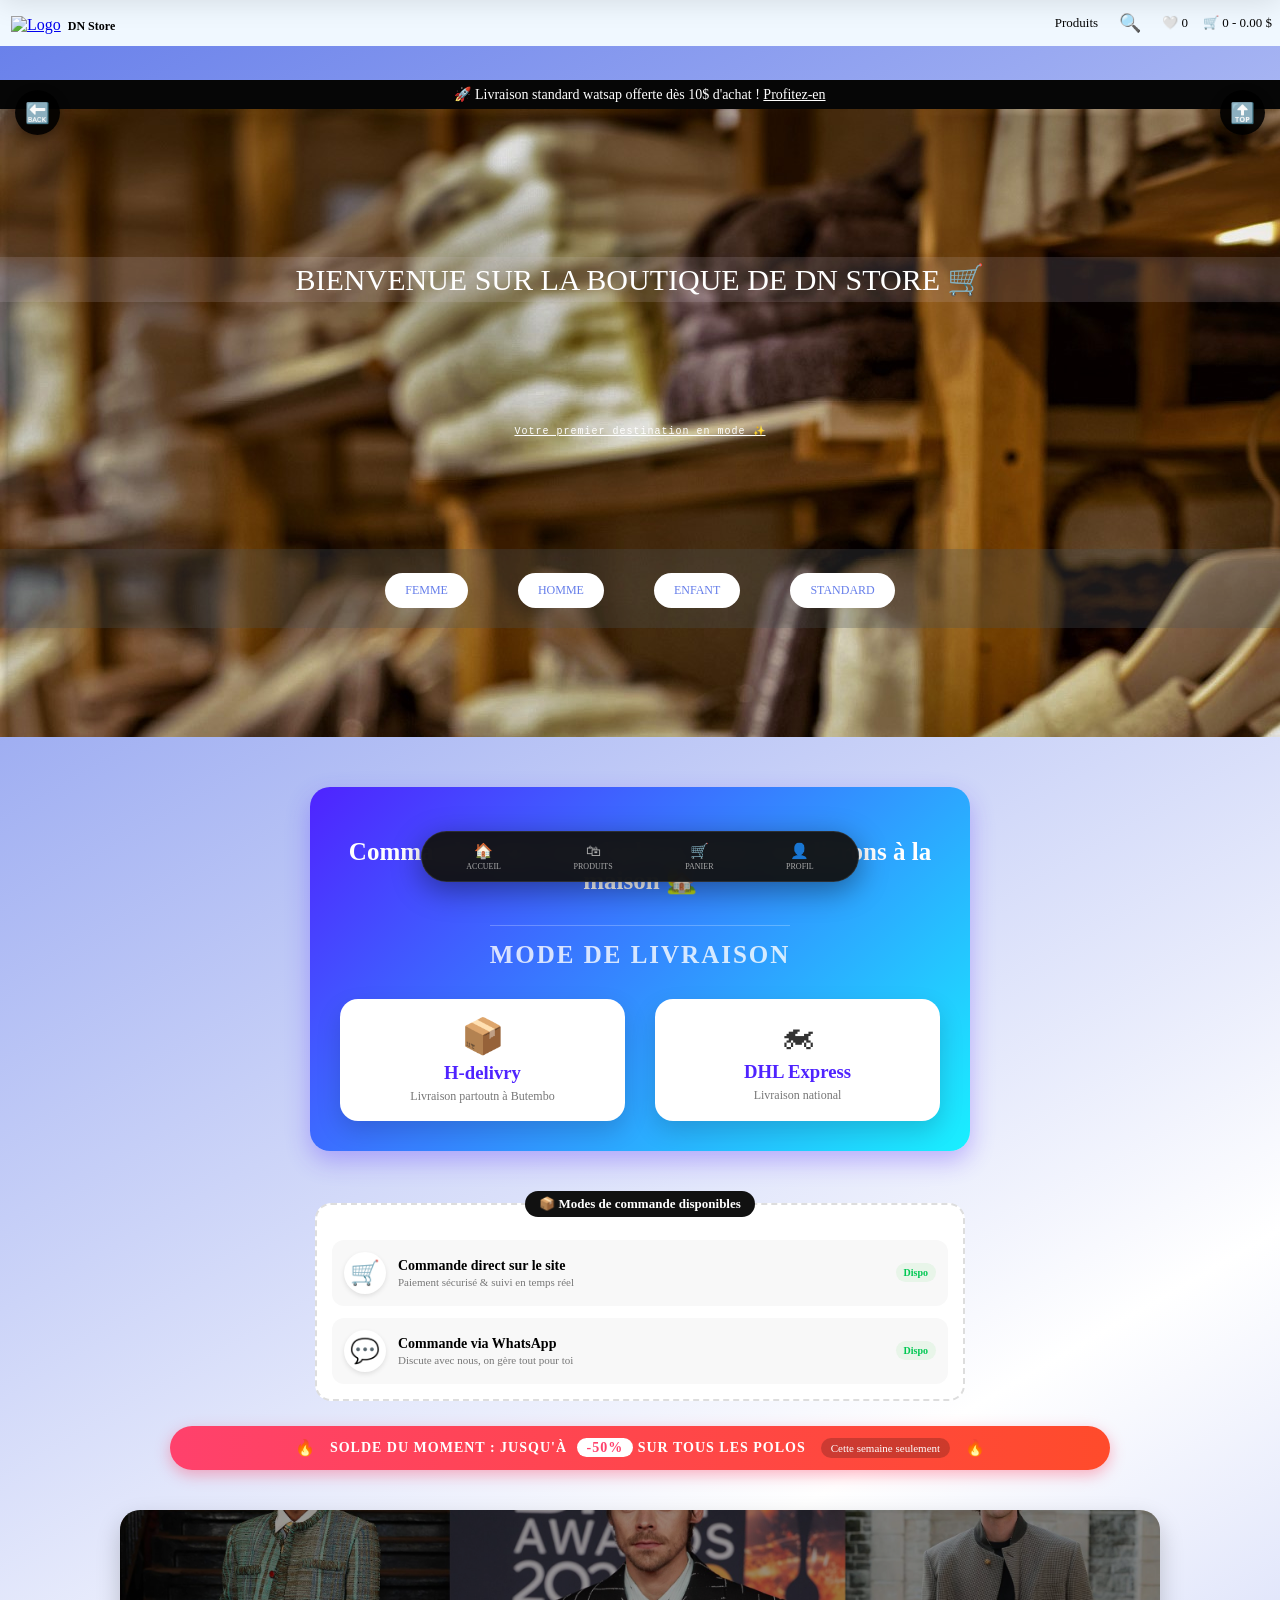
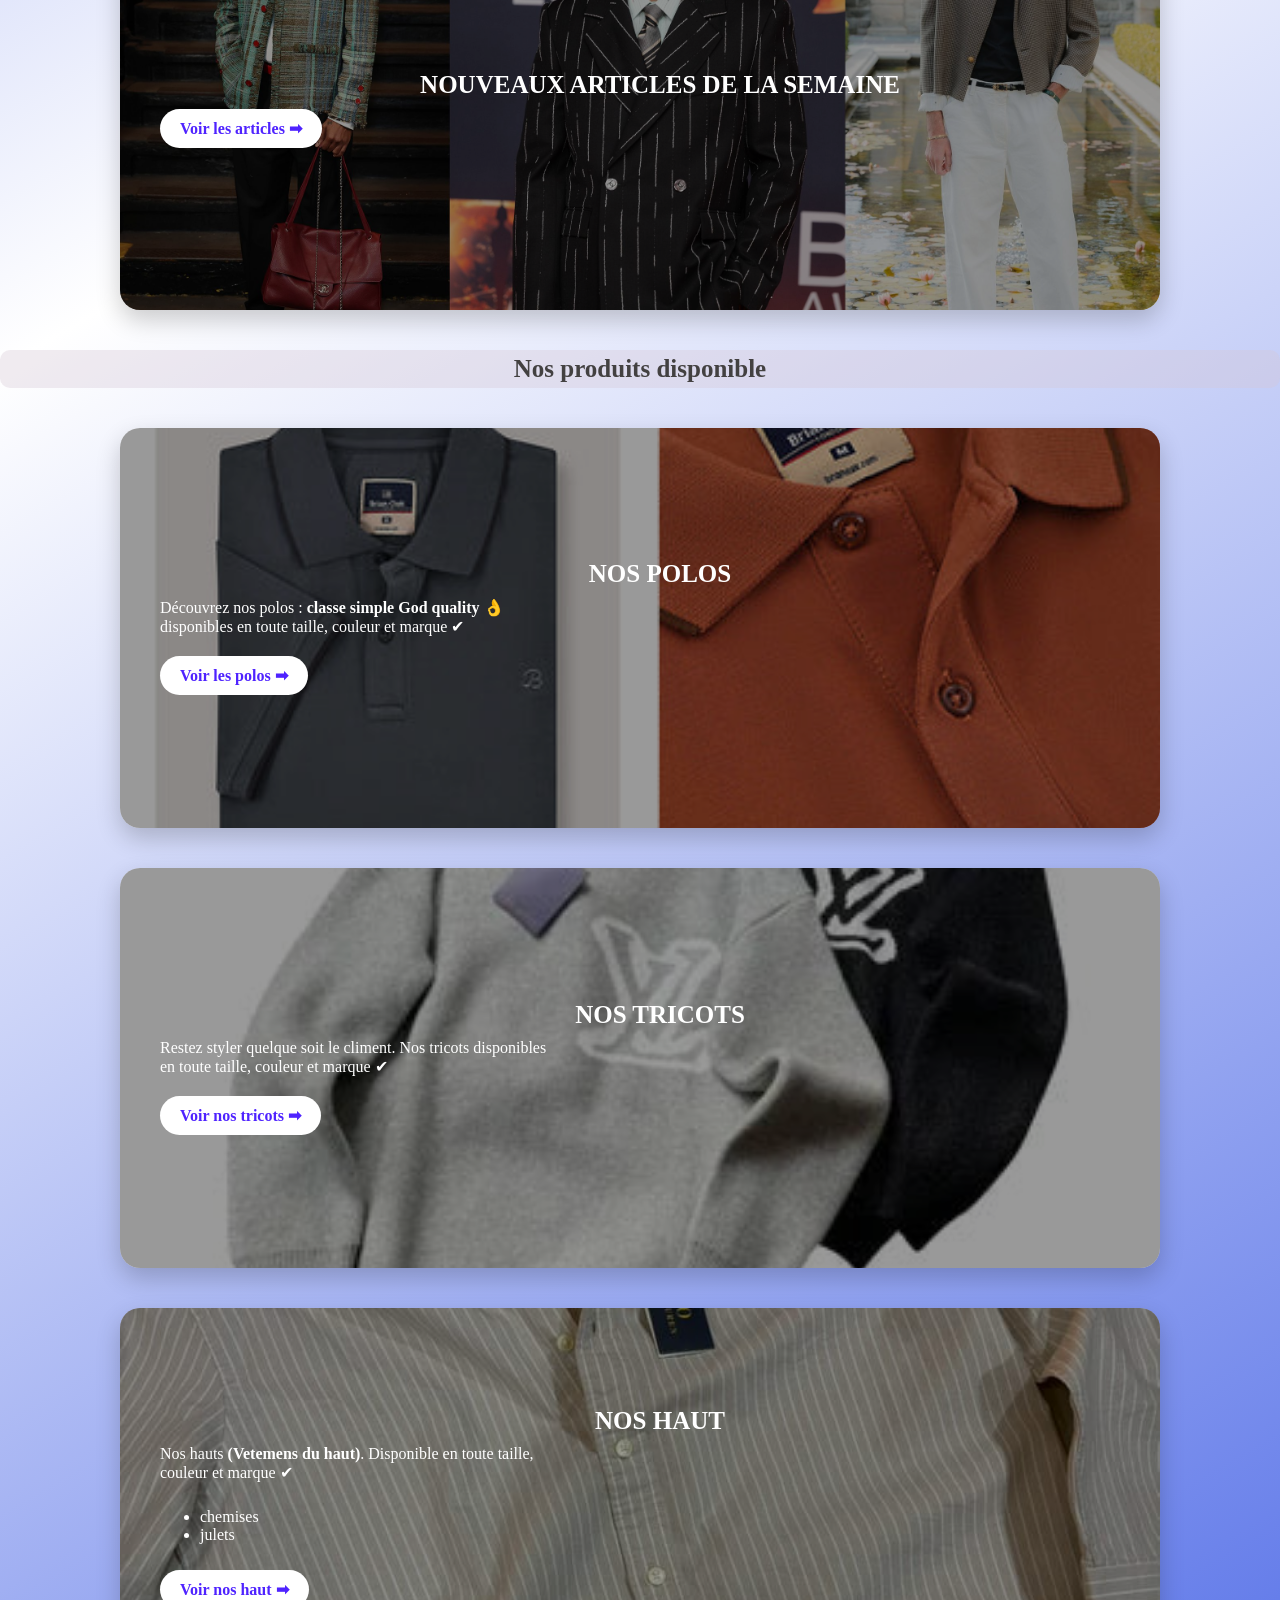
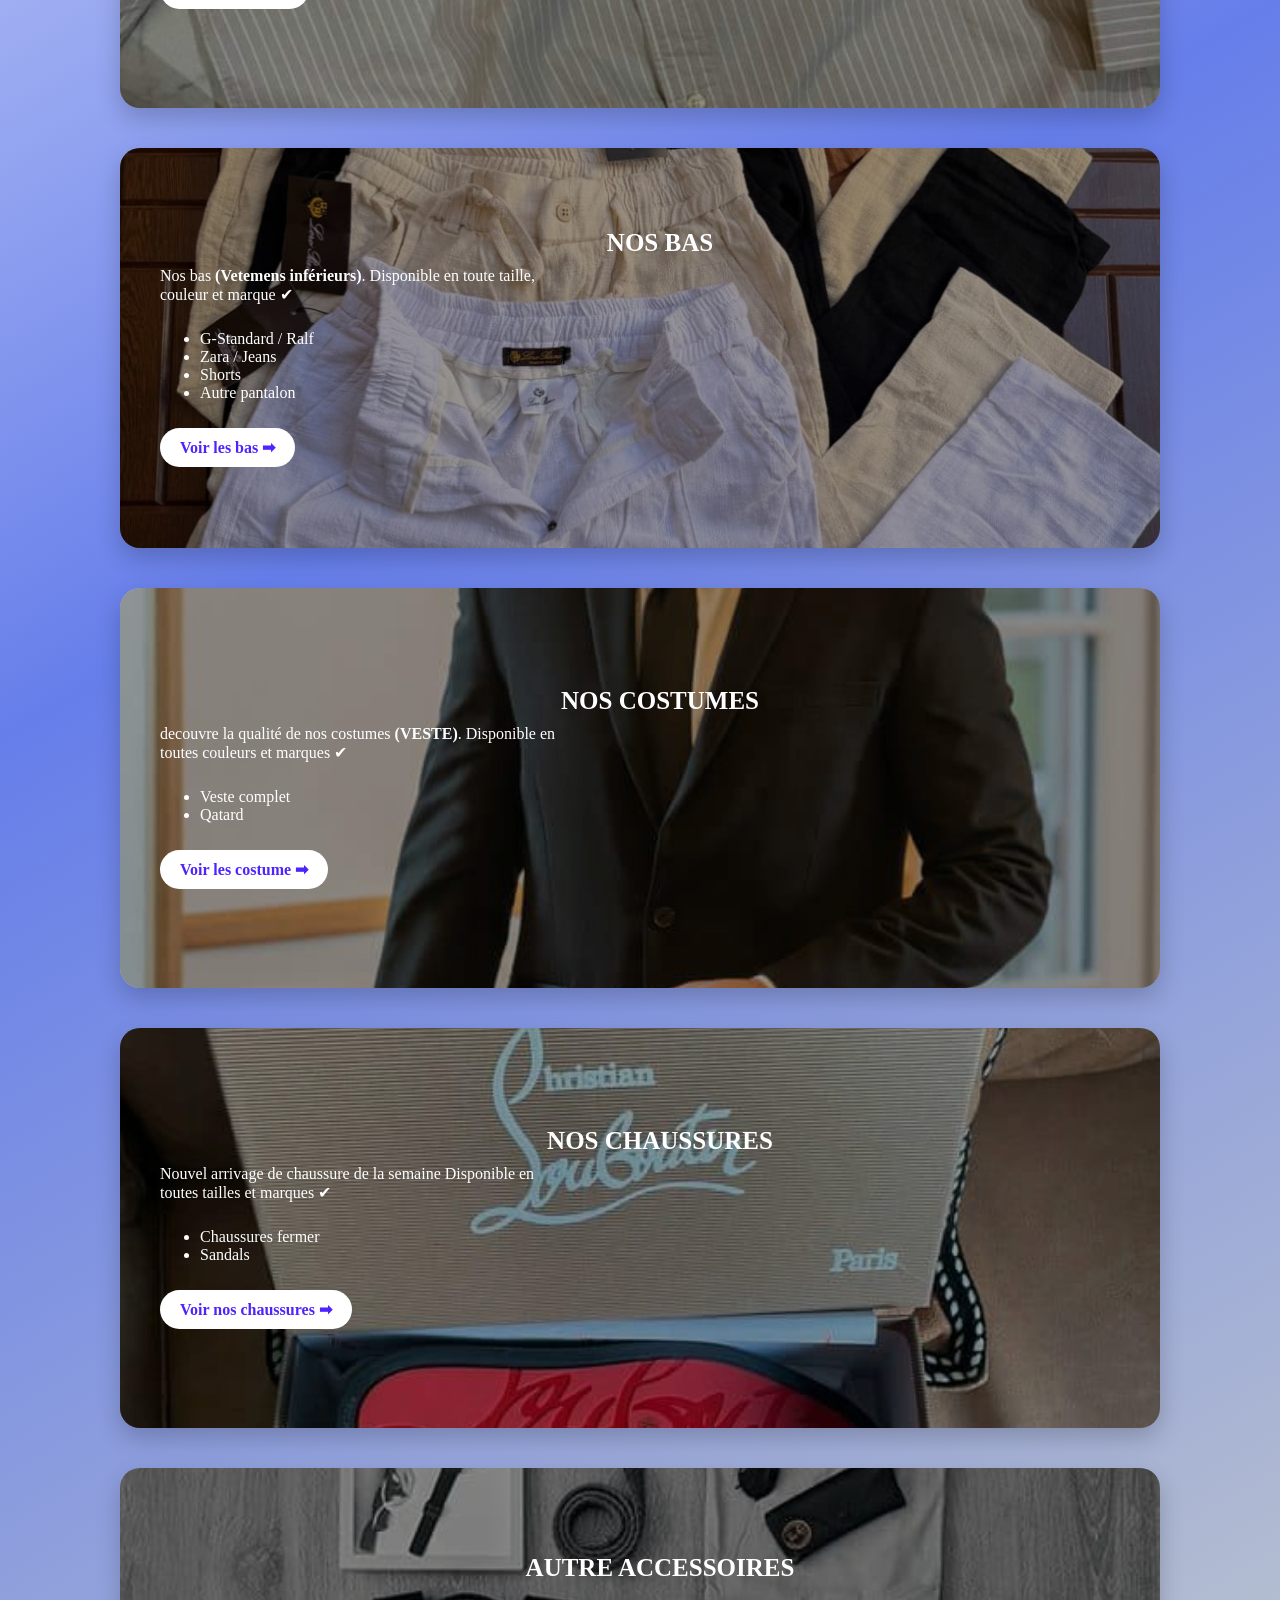
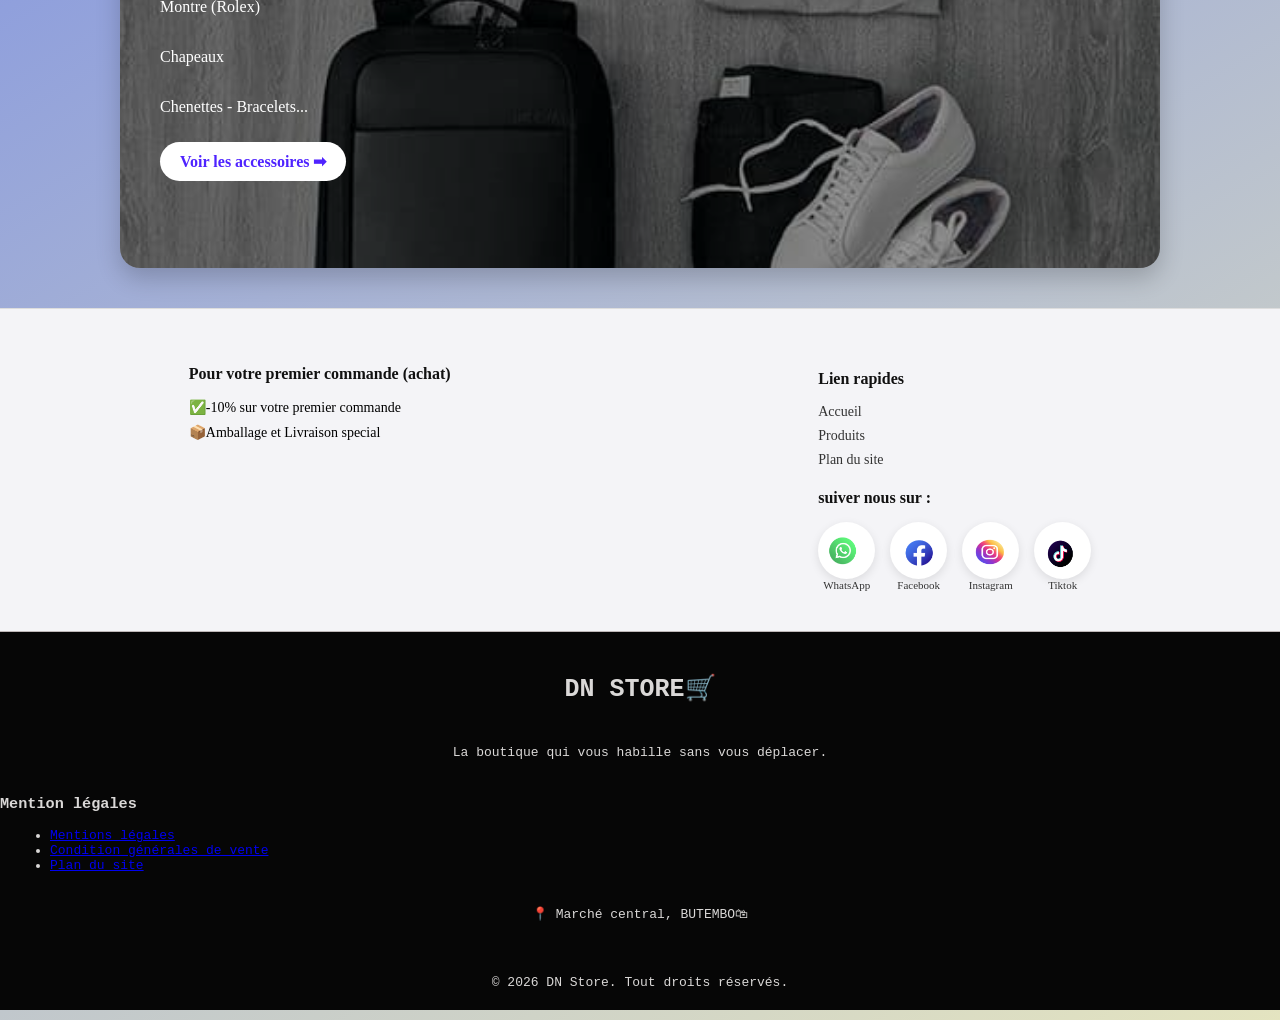
==== index.html @ b59e3d1e "Correction index.html - fautes, Goma Butembo" ====
<!DOCTYPE html>
<html lang="fr-FR">
    <head>
        <title>First-draft(index)</title>
        <meta charset="utf-8">
        <link rel="stylesheet" href="style.css">
        <meta name="viewport" content="width=device-width, initial-scale=1.0">
        <script src="dn.js"></script>
    </head>
    <body>
        <header>
            <div class="top-header">
              <!-- GAUCHE : logo -->
              <div class="div1">
                <a href="index.html"><img src="imgs/Logo-dav.png" alt="Logo" id="logo-principale"></a>
                <a href="index.html" class="logo">DN Store</a>
              </div>
          
              <!-- DROITE : actions -->
              <div class="header-action">
                <a href="produits.html">Produits</a>
                <button id="btn-search-open" aria-label="Rechercher">🔍</button>
                <div style="display: flex; gap: 15px;">
                  <a href="wishlist.html" style="text-decoration: none;">🤍 <span id="wishlist-count">0</span></a>
                  <a href="panier.html">🛒 <span id="panier-count">0.00</span> - <span id="panier-total">0 $</span></a>
                </div>
              </div>
            </div>
          
            <!-- OVERLAY RECHERCHE - CACHÉ AU DÉPART -->
            <div id="search-overlay">
              <div class="search-bar">
                <form id="form-recherche">
                  <input type="search" id="site-search" name="q" placeholder="Rechercher un polo, jeans, Rolex...">
                  <button type="submit">&#128269;</button>
                </form>
                <div id="resultats-live"></div>
              </div>
              <button id="btn-search-close">✕</button>
            </div>
          
            <!-- le bandeau d'annonce commercial -->
            <div class="annonce"> 🚀 Livraison standard watsap offerte dès 10$ d'achat ! <a href="#promotion">Profitez-en</a> </div>
            
            <div class="general1">
              <div id="section1">
                <h1>BIENVENUE SUR LA BOUTIQUE DE DN STORE 🛒</h1>
                <p>Votre premier destination en mode ✨</p>
              </div>
              <nav class="nav-class1">
                <ul class="nav-links">
                  <li class="menu-fem"><a href="produits.html?categorie=femme">Femme</a></li>
                  <li class="menu-hom"><a href="produits.html?categorie=homme">Homme</a></li>
                  <li class="menu-enf"><a href="produits.html?categorie=enfant">Enfant</a></li>
                  <li class="menu-sta"><a href="produits.html?categorie=standard">Standard</a></li>
                </ul>
              </nav>
            </div>
          </header>
        <main id="main">
            <!--BLOC A j'ajoute une photo comme background dns le div du class backphoto-->
            <section class="backphoto">
                <!--lien vers ma page commande () j'essai la methode de selection sur plac-->
                
                
                <div class="h2s">
                    <h2>Commander sans vous deplacer, Nous vous livrons à la maison 🏡</h2>
                    <h2 class="sous-titre">MODE DE LIVRAISON</h2>
                    <!--faut que j'insere un logo de transporteur, de livraison-->
                    <div class="livraison-box">
                        <div class="livreur">
                            <span class="logo-livreur">📦</span>
                            <h3>H-delivry</h3>
                            <p>Livraison partoutn à Butembo</p>
                        </div>
                        <div class="livreur">
                            <span class="logo-livreur">🏍</span>
                            <h3>DHL Express</h3>
                            <p>Livraison national</p>
                        </div>
                    </div>
                </div>
            </section>

            <fieldset class="modes-dispo">
                <legend>📦 Modes de commande disponibles</legend>
                <div class="mode-list">
                    <div class="mode-item">
                        <span class="mode-icon">🛒</span>
                        <div>
                            <strong>Commande direct sur le site</strong>
                            <p>Paiement sécurisé & suivi en temps réel</p>
                        </div>
                        <span class="badge-ok">Dispo</span>
                    </div>
                  
                    <div class="mode-item">
                        <span class="mode-icon">💬</span>
                        <div>
                            <strong>Commande via WhatsApp</strong>
                            <p>Discute avec nous, on gère tout pour toi</p>
                         </div>
                        <span class="badge-ok">Dispo</span>
                    </div>
                </div>
            </fieldset>


            <div class="bandeau-solde">
                <span class="pulse">🔥</span>
                <p>SOLDE DU MOMENT : JUSQU'À <strong>-50%</strong> SUR TOUS LES POLOS</p>
                <span class="badge">Cette semaine seulement</span>
                <span class="pulse">🔥</span>
            </div>
            <section class="category1">
            <!--je cree des divs qui auront un back ground d'une image qui va montrer l'arrivage de la semaine-->
                <h2 class="titre">Nouveaux articles de la semaine</h2>
                <a href="produits.html#nouveaute">Voir les articles ➡</a>
            </section>
            
            <h2 class="produitdispo">Nos produits disponible</h2>

            <section class="category polos">
                <h2 class="titre">Nos polos</h2>
                <p class="paragraphe">Découvrez nos polos : <strong>classe</strong> <strong>simple</strong> <strong>God quality 👌</strong> disponibles en toute taille, couleur et marque ✔</p>
                <a href="produits.html#polos" class="btn-voir">Voir les polos ➡</a>
            </section>

            <section class="category tricots">
                <h2 class="titre">Nos tricots</h2>
                <p class="paragraphe">Restez styler quelque soit le climent. Nos tricots disponibles en toute taille, couleur et marque ✔</p>
                <a href="produits.html#tricots" class="btn-voir">Voir nos tricots ➡</a>
            </section>

            <section class="category haut">
                <h2 class="titre">NOS HAUT</h2>
                <p class="paragraphe">Nos hauts <strong>(Vetemens du haut)</strong>. Disponible en toute taille, couleur et marque ✔</p>
                <div>
                    <ul>
                        <li>chemises</li>
                        <li>julets</li>
                    </ul>
                </div>
                <a href="produits.html#hauts" class="btn-voir">Voir nos haut ➡</a>
            </section>

            <section class="category bas">
                <h2 class="titre">NOS BAS</h2>
                <p class="paragraphe">Nos bas <strong>(Vetemens inférieurs)</strong>. Disponible en toute taille, couleur et marque ✔</p>
                <div>
                    <ul>
                        <li>G-Standard / Ralf</li>
                        <li>Zara / Jeans</li>
                        <li>Shorts</li>
                        <li>Autre pantalon</li>
                    </ul>
                </div>
                <a href="produits.html#bas" class="btn-voir">Voir les bas ➡</a>
            </section>

            <section class="category costume">
                <h2 class="titre">NOS COSTUMES</h2>
                <p class="paragraphe">decouvre la qualité de nos costumes <strong>(VESTE)</strong>. Disponible en toutes couleurs et marques ✔</p>
                <div>
                    <ul>
                       <li>Veste complet</li>
                       <li>Qatard</li>
                    </ul>
                </div>
                <a href="produits.html#costumes" class="btn-voir">Voir les costume ➡</a>
            </section>

            <section class="category chaussure">
                <h2 class="titre">NOS CHAUSSURES</h2>
                <p class="paragraphe">Nouvel arrivage de chaussure de la semaine Disponible en toutes tailles et marques ✔</p>
                <div>
                    <ul>
                        <li>Chaussures fermer</li>
                        <li>Sandals</li>
                    </ul>
                 </div>
                <a href="produits.html#chaussures" class="btn-voir">Voir nos chaussures ➡</a>
            </section>

            <section class="category accessoires">
                    <h2 class="titre">Autre Accessoires</h2>
                    <p>Montre (Rolex)</p>
                    <p>Chapeaux</p>
                    <p>Chenettes - Bracelets...</p>
                    <a href="produits.html#accessoires" class="btn-voir">Voir les accessoires ➡</a>
            </section>
        </main>
        <div class="avant-footer">
            <section class="premier-commande">
                <p><strong>Pour votre premier commande (achat)</strong></p>
                <ul>
                    <li>✅-10% sur votre premier commande</li>
                    <li>📦Amballage et Livraison special</li>
                </ul>
            </section>
        
            <nav>
                <div class="table">
                    <h4>Lien rapides</h4>
                    <ul>
                        <li><a href="index.html">Accueil</a></li>
                        <li><a href="produits.html">Produits</a></li>
                        <li><a href="plan-du-site.html">Plan du site</a></li>
                    </ul>
                </div>
                <div class="socials-avant">
                    <h4>suiver nous sur :</h4>
                    <div class="icons-avant">
                        <a href="https://wa.me/243851961132" target="_blank"><img src="imgs/wat.png" alt="Compte WhatsApp" width="50" height="50"><span>WhatsApp</span></a>
                        <a href="https://www.facebook.com/share/1LqJcCoWGK/" target="_blank"><img src="imgs/fac.png" alt="Compte facebook" width="50" height="50"><span>Facebook</span></a>
                        <a href="https://instagram.com/KYASWADAVID" target="_blank"><img src="imgs/insta.png" alt="Page instagram" width="50" height="50"><span>Instagram</span></a>
                        <a href="https://www.tiktok.com/@f.kavisky" target="_blank"><img src="imgs/tik.png" alt="Compte tiktok" width="50" height="50"><span>Tiktok</span></a>
                    </div>
                </div>
            </nav>
        </div>

        <footer>
            <section>
                <h2>DN STORE🛒</h2>
                <p>La boutique qui vous habille sans vous déplacer.</p>
            </section>

            <section>
                    <h3>Mention légales</h3>
                    <ul>
                        <li>
                            <a href="mentions-legals.html">Mentions légales</a>
                        </li>
                        <li>
                            <a href="cgv.html">Condition générales de vente</a>
                        </li>
                        <li>
                            <a href="plan-du-site.html">Plan du site</a>
                        </li>
                    </ul>
                    <p>📍 Marché central, BUTEMBO🛍</p>
            </section>
            <p id="copiright">© 2026 DN Store. Tout droits réservés.</p>
        </footer>
        <!-- BOTTOM NAV FIXE PRO DN STORE -->
        <div class="bottom-nav show" id="bottomNav">
            <a href="index.html" class="nav-item"><span>🏠</span>ACCUEIL</a>
            <a href="produits.html" class="nav-item"><span>🛍</span>PRODUITS <b id="bottom-produits-badge" class="badge-new" style="display:none;">0</b></a>
            <a href="panier.html" class="nav-item"><span>🛒</span>PANIER <b id="nombre-articles">0</b></a>
            <a href="profil.html" class="nav-item"><span>👤</span>PROFIL</a>
          </div>
      <script>
        // RECHERCHE DN STORE - VERSION CLEAN
const tousLesProduits = [
  { nom: "Jeans", q: "jeans" }, { nom: "Polo Nike", q: "polo nike" },
  { nom: "Polo 1977", q: "polo 1977" }, { nom: "Polo de marque", q: "polo de marque" },
  { nom: "Chemise", q: "chemise" }, { nom: "T-shirt", q: "tshirt" }
];

const input = document.getElementById('site-search');
const form = document.getElementById('form-recherche');
const liveBox = document.getElementById('resultats-live');

if(input){
  input.addEventListener('input', () => {
    let q = input.value.toLowerCase().trim();
    liveBox.innerHTML = '';
    if(q.length < 2) return;
    tousLesProduits.filter(p=>p.nom.toLowerCase().includes(q))
      .forEach(p=>{
        liveBox.innerHTML += `<a href="produits.html?q=${encodeURIComponent(p.q)}" class="live-item">${p.nom}</a>`;
      });
  });
}

if(form){
  form.addEventListener('submit', (e)=>{
    e.preventDefault();
    let q = input.value.trim();
    if(q) window.location.href = `produits.html?q=${encodeURIComponent(q)}`;
  });
}

// LOGIQUE SUR produits.html
if(window.location.pathname.includes('produits.html')){
  const params = new URLSearchParams(window.location.search);
  let q = params.get('q');
  if(q){
    let qLower = q.toLowerCase().trim();
    document.body.classList.add('en-recherche');

    // 1. Crée le header de résultat si pas là
    let zone = document.querySelector('.general1-p') || document.body;
    if(!document.getElementById('resultat-header')){
      let h = document.createElement('div');
      h.id = 'resultat-header';
      h.textContent = `RÉSULTATS POUR "${q}"`;
      zone.prepend(h);
    }

    // 2. Filtre les produits
    let trouve = 0;
    document.querySelectorAll('.product-cart').forEach(card=>{
      let btn = card.querySelector('.add-to-cart');
      let nom = (btn?.dataset?.nom || card.textContent || "").toLowerCase();
      if(nom.includes(qLower)){ card.style.display=''; trouve++; }
      else { card.style.display='none'; }
    });

    // 3. Cache les sections vides
    document.querySelectorAll('.products-category, section, .product-category').forEach(sec=>{
      let cartes = sec.querySelectorAll('.product-cart');
      if(cartes.length===0) return;
      let visibles = [...cartes].filter(c=>c.style.display!=='none').length;
      sec.style.display = visibles===0 ? 'none' : '';
    });

    if(trouve===0){
      document.getElementById('resultat-header').textContent = `Aucun résultat pour "${q}"`;
    }

    if(input) input.value = q;
  }
}

// --- LOUPE HEADER LOGIQUE ---
const overlay = document.getElementById('search-overlay');
const btnOpen = document.getElementById('btn-search-open');
const btnClose = document.getElementById('btn-search-close');

if(btnOpen && overlay){
  btnOpen.addEventListener('click', ()=>{
    overlay.classList.add('active');
    setTimeout(()=> document.getElementById('site-search')?.focus(), 100);
  });
  btnClose.addEventListener('click', ()=>{
    overlay.classList.remove('active');
  });
  // Ferme avec Echap
  document.addEventListener('keydown', (e)=>{
    if(e.key==='Escape') overlay.classList.remove('active');
  });
}
      </script>
        <div class="nav-fleches">
        <button onclick="history.back()" title="Retour">🔙</button>
        <button onclick="window.scrollTo({top:0, behavior:'smooth'})" title="Haut">🔝</button>
      </div>
    </body>
</html>
---- style.css ----
/* 1 STYLES GENERAUX */

body{
  margin: 0;
  background: linear-gradient(150deg,#667eea 0%,#ffffff 30%, #667eea 60%, #e4e4c0 100%);
  padding-top: 80px !important;
}

html{
  scroll-behavior: smooth;
}

body, html{
  margin: 0 !important;
  overflow-x: hidden !important;
}

h2{
  font-weight: bold !important;
  font-size: 25px !important;
}
h1{
  text-align: center;
  font-weight: normal;
  font-size: 30px;
}

h2{
   text-align: center;
   font-weight: bold;
}

/*debut du footer*/
footer{
  background-color: #060606;
  color: #dad8d7;
  font-family: monospace;
  padding-top: 20px;
  border-top: 1px solid #bdb7b7;
  width: 100%;
}

footer ul{
  margin: 0px;
  padding: 0px;
  display: inline-block;

}

footer li{
  margin-left: 50px;
  text-decoration: none;
}

footer p{
  text-align: center;
  padding: 20px;
}

img {
  max-width: 100%;
  height: auto;
}

.nav-class1{
  width: 100%;
  background-color: rgba(73, 84, 86, 0.296);
  display: flex;
  justify-content: center;
  align-items: center;
  padding: 15px 0;
}

.nav-links li{
  list-style-type: none;
  float: none;
  margin: 0;
}

.nav-links{
  display: flex;
  justify-content: center;
  gap: 40px;
  margin: 0;
  padding: 0;
  list-style: none;
}

.nav-links li a{
  display: inline-block;
  background-color: white;
  border-radius: 50px;
  text-transform: uppercase;
  padding: 10px 20px;
  margin: 5px;
  text-decoration: none;
  color: #667eea;
  font-size: 12px;
  transition: 0.2s ease;
}

.nav-links li a:hover{
  transform: scale(1.05);
  box-shadow: 0 5px 15px rgba(0, 0, 0, 0.3);
}

.menu-fem, .menu-hom, .menu-enf, .menu-sta{
  border-top: 4px solid transparent;
}

.menu-fem:hover{
  border-top: 4px solid #4f98ff;
  background-color: rgba(30, 34, 255, 0.15);
}

.menu-hom:hover{
  border-top: 4px solid #ad10bf;
  background-color: rgba(217, 121, 255, 0.15);
}

.menu-enf:hover{
  border-top: 4px solid #19f0ff;
  background-color: rgba(30, 218, 255, 0.15);
}

.menu-sta:hover{
  border-top: 4px solid #665bff;
  background-color: rgba(30, 34, 255, 0.155);
}

.nav-links li.active a{
  background:#4f4f4f !important;
  color:#fff !important;
  padding:12;
  border-radius:20px;
}

/*pour le footer no scolling*/
.bottom-nav{
  position: fixed; bottom: 18px; left: 50%; width: 80%; max-width: 420px;
  background: rgba(17,17,17,0.95); backdrop-filter: blur(10px);
  display: flex; justify-content: space-around; align-items: center;
  padding: 10px 8px; border-radius: 50px; z-index: 9999;
  box-shadow: 0 8px 30px rgba(0,0,0,0.4); border: 1px solid rgba(255,255,255,0.1);
  transform: translateX(-50%) translateY(0); opacity: 1; transition: all 0.35s ease;
}
.bottom-nav.hide{ transform: translateX(-50%) translateY(150px); opacity: 0; }
.bottom-nav a{ color: #aaa; text-decoration: none; font-size: 8px; font-weight: 500; position: relative; display:flex; flex-direction:column; align-items:center; gap:2px; }
.bottom-nav a.active, .bottom-nav a:hover{ color: #fff; transform: scale(1.05); }
.bottom-nav a b{
  background: #ff2a6d; 
  width: 8px; height: 8px;
  border-radius: 50%;
  position: absolute; top: -4px; right: 2px;
  font-size: 0; /*on cache le chiffre*/
  border: 2px solid #111;
  box-shadow: 0 0 0 rgba(255,42,109,0.4);
  animation: pulse-dot 1.8s infinite;
}
.nav-item span{font-size: 15px;}
.badge-new{ background: #00e676 !important; box-shadow: 0 0 0 rgba(0,230,118,0.4) !important; }
#bottom-produits-badge{background: #00e676 !important;}

@keyframes pulse-dot { 
  0%{ box-shadow: 0 0 0 0 rgba(255,42,109,0.7);} 
  70%{ box-shadow: 0 0 0 10px rgba(255,42,109,0);} 
  100%{ box-shadow: 0 0 0 0 rgba(255,42,109,0); }
}

/* fin de styles generaux*/










/* 2  EN-TETE  */

.top-header{
  display: flex;
  justify-content: space-between;/*logo à gauche, iconns à droite*/
  align-items: center;
  padding: 8px;
  background-color: aliceblue;
  gap: 20px;
  flex-wrap: wrap;
  position: fixed;
  z-index: 9999;
  transition: all 0.35s ease;
  top: 0; right: 0; left: 0;
}

.top-header .logo{
  text-decoration: none;
  color: black;
  font-size: 10px;
  font-weight: bold;
}

#logo-principale{ 
  width: 50px; 
  height: auto;
  padding: 3px;
  margin-bottom: 0;
  margin-top: 3px;
}

/* BOUTON LOUPE */
#btn-search-open{
  background:none; border:none; font-size:18px; cursor:pointer; padding:4px 6px;
}
.header-action{ display:flex; gap:14px; align-items:center; }

/* OVERLAY DE RECHERCHE */
#search-overlay{
  position:fixed;
  top:0; left:0; right:0;
  background:#fff;
  padding:12px 15px;
  display:flex;
  align-items:center;
  gap:12px;
  transform: translateY(-110%);
  transition: transform 0.3s ease;
  z-index: 10000;
  box-shadow: 0 8px 30px rgba(0,0,0,0.12);
  border-bottom:1px solid #eee;
}
#search-overlay.active{ transform: translateY(0); }

#search-overlay .search-bar{
  flex:1; max-width:none; position:relative; margin:0;
}
#search-overlay .search-bar form{ display:flex; }
#search-overlay .search-bar input{
  width:100%; padding:12px 16px; border:1px solid #ddd; border-radius:22px 0 0 22px; font-size:14px; outline:none;
}
#search-overlay .search-bar button{
  padding:0 18px; border:1px solid #ddd; border-left:none; background:#111; color:#fff; border-radius:0 22px 22px 0; cursor:pointer;
}
#btn-search-close{
  background:#f2f2f2; border:none; width:36px; height:36px; border-radius:50%; font-size:16px; cursor:pointer;
}
#resultats-live{
  position:absolute; top:100%; left:0; right:0; background:#fff; border-radius:12px; margin-top:8px; box-shadow:0 10px 25px rgba(0,0,0,0.1); overflow:hidden; z-index:5;
}
.live-item{ display:block; padding:10px 14px; text-decoration:none; color:#111; font-size:13px; border-bottom:1px solid #f5f5f5; }
.live-item:hover{ background:#f7f7f7; }

.header-action{ display: flex; gap: 15px;}
.header-action a{
  text-decoration: none;
  color: #060606;
  font-size: 13px;
  text-align: center;
}
.top-header .div1 .logo{
  text-decoration: none;
  color: black;
  font-size: 12px;
  font-weight: bold;
}
.top-header.header-hidden{
  transform: translateY(-110%);
}
.annonce{
  background: #060606;
  color: white;
  text-align: center;
  padding: 6px;
  font-size: 14px;
}

.annonce a{color: #ffffff; text-decoration: underline;}

/* MODE RECHERCHE : on ne garde que header + produits + footer */
body.en-recherche .annonce,
body.en-recherche #section1-p .titre-page,
body.en-recherche #section1-p > p,
body.en-recherche .hero,
body.en-recherche .banniere-pub,
body.en-recherche .nos-tricots,
body.en-recherche .categories-home, 
body.en-recherche footer,
body.en-recherche #nouveaute{
  display: none !important;
}

body.en-recherche .general1-p{
  height: 250px;
}
body.en-recherche .product-cart img{
  width: 100%;
  height: auto;
}

/* Le bandeau de résultats propre */
#resultat-header {
  display: none;
  background: #111;
  color: #fff;
  text-align: center;
  padding: 16px;
  border-radius: 12px;
  margin: 15px;
  font-weight: bold;
  letter-spacing: 0.5px;
}
body.en-recherche #resultat-header { display: block; }
/*fin de l'en-tete*/











/* 3 NAVIGATION (liens et menu) */

/* fin du navigation*/










/* 4 PAGE D'ACCUEIL (presentation, annonce, catégories)*/
.general1{
  width: 100%;
  background-image: url(imgs/general-1.jpg);
  height: 300px;
  padding-top: 10%;
  margin-bottom: 50px;
}

.general1 p, .general1-p p{
  font-size: 10px;
  text-align: center;
  font-family: monospace;
  color: white;
  letter-spacing: 1px;
  padding-top: 8%;
  padding-bottom: 8%;
  text-decoration: underline;
}

div h1{
  background-color: rgba(213, 198, 213, 0.15);
  padding: 5px;
  color: white;;
  font-family: serif;
}

/*annonce de -50%*/
main .bandeau-solde{
  background: linear-gradient(90deg, #ff416c, #ff4b2b);
  color: white;
  display: flex;
  justify-content: center;
  align-items: center;
  gap: 15px;
  padding: 12px 20px;
  margin: 20px auto;
  max-width: 900px;
  border-radius: 50px;
  font-weight: bold;
  box-shadow: 0 5px 15px rgba(255, 65, 100, 0.4);
  animation: flotter 3s ease-in-out infinite;
}

main .bandeau-solde p{
  margin: 0;
  font-size: 14px;
  letter-spacing: 1px;
}

main .bandeau-solde strong{
  background-color: white;
  color: #ff416c;
  padding: 2px 10px;
  border-radius: 20px;
  margin-left: 5px;
}

main .bandeau-solde .badge{
  background-color: rgba(0,0,0,0.2);
  padding: 4px 10px;
  border-radius: 20px;
  font-size: 11px;
  font-weight: normal;
}

main .bandeau-solde .pulse{
  animation: pulse 1.5s infinite;
}

@keyframes pulse{
  0%{ transform: scale(1); }
  50%{ transform: scale(1.3); }
  100%{ transform: scale(1); }
}

@keyframes flotter{
  0%, 100%{ transform: translateY(0); }
  50%{ transform: translateY(-3px); }
}
/*fin de -50%*/

.modes-dispo{
  border: 2px dashed #ddd;
  border-radius: 16px;
  padding: 15px;

  display: block;
  width: 90%;
  max-width: 650px;
  margin: 25px auto !important;
  float: none;
  clear: both;
  background: #fff;
  box-sizing: border-box;
}
.modes-dispo legend{
  background: #111;
  color: white;
  padding: 5px 14px;
  border-radius: 20px;
  font-size: 13px;
  font-weight: bold;
  text-align: center;
}
.mode-list{
  display: flex;
  flex-direction: column;
  gap: 12px;
  margin-top: 8px;
}
.mode-item{
  display: flex;
  align-items: center;
  gap: 12px;
  background: #f8f8f8;
  padding: 12px;
  border-radius: 12px;
}
.mode-icon{
  font-size: 24px;
  background: white;
  width: 42px;
  height: 42px;
  display: flex;
  align-items: center;
  justify-content: center;
  border-radius: 50%;
  box-shadow: 0 2px 5px rgba(0,0,0,0.1);
}
.mode-item div{
  flex: 1;
}
.mode-item strong{
  display: block;
  font-size: 14px;
}
.mode-item p{
  margin: 2px 0 0;
  font-size: 11px;
  color: #777;
}
.badge-ok{
  background: #e8f5e9;
  color: #00c853;
  font-size: 10px;
  padding: 4px 8px;
  border-radius: 10px;
  font-weight: bold;
}

main section .h2s{
  max-width: 600px;
  width: 84%;
  margin: 8px;
  padding: 20px;
  text-align: center;
  background: linear-gradient(135deg, #4f23ff, #19f0ff);
  color: white;
  border-radius: 20px;
  box-shadow: 0 10px 25px rgba(79, 35, 255, 0.3);
  position: relative;
  overflow: hidden;
  display: flex;
  flex-direction: column;
  align-items: center;
  justify-content: center;
}

main section .h2s h2{
  font-size: 20px;
  margin-bottom: 10px;
}

main section .h2s .sous-titre{
  font-size: 14px;
  letter-spacing: 2px;
  opacity: 0.8;
  margin-top: 20px;
  text-transform: uppercase;
  border-top: 1px solid rgba(255, 255, 255, 0.3);
  padding-top: 15px;
}

main section .h2s .livraison-box{
display: flex;
flex-direction: row; /* force sur une même ligne */
justify-content: center;
gap: 12px;
width: 100%;
margin-top: 20px;
flex-wrap: nowrap; /* empêche de passer en dessous */
}

main section .h2s .livraison-box .livreur{
background-color: white;
color: #333;
padding: 16px 10px;
border-radius: 18px;
width: 50%; /* 2 x 50% = sur une ligne */
min-width: 0;
flex: 1;
text-align: center;
/* effet aérien */
box-shadow: 0 10px 25px rgba(0,0,0,0.15);
transform: translateY(0);
transition: 0.3s;
}

main section .h2s .livraison-box .livreur:hover{
transform: translateY(-5px); /* flotte quand on touche */
box-shadow: 0 15px 30px rgba(0,0,0,0.2);
}

main section .h2s .livraison-box .livreur .logo-livreur{
  font-size: 35px;
}

main section .h2s .livraison-box .livreur h3{
  margin: 5px 0;
  color: #4f23ff;
}

main section .h2s .livraison-box .livreur p{
  font-size: 12px;
  margin: 0;
  color: #777;
}
/*fin de l'annonce du livraison*/

main .category,main .category1{
  max-width: 1000px;
  height: 400px;
  margin: 40px auto;
  border-radius: 20px;
  background-size: cover;
  background-position: center;
  position: relative;
  display: flex;
  flex-direction: column;
  justify-content: center;
  padding-left: 40px;
  color: white;
  overflow: hidden;
  box-shadow: 0 10px 25px rgba(0,0,0,0.2);
}

main .category::before, main .category1::before{
  content: "";
  position: absolute;
  top: 0; left: 0; right: 0; bottom: 0;
  background: rgba(0,0,0,0.4);
  z-index: 1;
}

main .category *, main .category1 *{
  position: relative;
  z-index: 2;
}

main .category .titre, main .category1 .titre{
  font-size: 35px;
  text-transform: uppercase;
  margin: 0;
}

main .category .paragraphe, main .category1 .paragraphe{
  max-width: 400px;
  margin: 10px 0;
}

main .category a, main .category1 a{
  background-color: white;
  color: #4f23ff;
  width: fit-content;
  padding: 10px 20px;
  border-radius: 30px;
  text-decoration: none;
  font-weight: bold;
  margin-top: 10px;
}

main .category1{
  background-image: url(imgs/silhouettes3.jpg);
}

main .category.polos{/*nos polos*/
  background-image: url(imgs/polo.jpeg);
}

main .category.tricots{/*nos tricots*/
  background-image: url(imgs/nos-tricots.jpeg);
}

main .category.haut{/*nos hauts*/
  background-image: url(imgs/nos-hauts.jpeg);
}

main .category.bas{/*nos bas*/
  background-image: url(imgs/pat1.jpg);
}

main .category.costume{/*nos costumes*/
  background-image: url(imgs/nos-costumes.jpeg);
}

main .category.chaussure{/*nos chaussures*/
  background-image: url(imgs/nos-chaussures.jpeg);
}

main .category.accessoires{/*nos accessoire*/
  background-image: url(imgs/accessoires.jpeg);
}


/*fin de la page d'accueil*/










/* 5 PAGE PANIER */

.panier-container{ max-width:900px; width:92%; margin:20px auto; }
.cart-card{ background:white; border-radius:18px; padding:16px; display:flex; gap:14px; align-items:center; margin-bottom:12px; box-shadow:0 4px 15px rgba(0,0,0,0.05); }
.cart-card img{ width:80px; height:80px; border-radius:12px; object-fit:cover; }
.cart-info{ flex:1; }
.cart-qty{ display:flex; align-items:center; gap:8px; margin-top:6px; }
.cart-qty button{ width:32px; height:32px; border-radius:8px; border:1px solid #ddd; background:white; font-weight:800; cursor:pointer; }
.sku-mini{ font-size:11px; color:#4f23ff; background:#f0f0ff; padding:3px 8px; border-radius:20px; }
.total-box{ background:white; border-radius:18px; padding:20px; margin-top:5%; box-shadow:0 10px 25px rgba(0,0,0,0.07); }
.livraison-box{ display:flex; flex-direction:row; gap:12px; width:100%; margin-top:15px; flex-wrap:nowrap; }
.livreur{ flex:1; width:50%; background:white; padding:14px 10px; border-radius:16px; text-align:center; box-shadow:0 8px 20px rgba(0,0,0,0.12); cursor:pointer; border:2px solid transparent; transition:0.2s; }
.livreur.active{ border-color:#4f23ff; transform:translateY(-4px); }
.btn-commander{ width:100%; padding:16px; border-radius:14px; border:none; background:linear-gradient(135deg,#111 0%,#4f23ff 100%); color:white; font-weight:800; font-size:16px; margin-top:15px; cursor:pointer; }

/* fin page panier*/









/* PAGE PRODUCTS */

.taille-badge{ display:inline-block; padding:7px 12px; border:1.5px solid #ddd; border-radius:8px; margin:4px; cursor:pointer; font-weight:700; font-size:13px; transition:0.2s; }
.taille-badge.active{ background:#111; color:#fff; border-color:#111; }
.color-dot{ display:inline-block; width:32px; height:32px; border-radius:50%; border:2px solid #eee; margin-right:8px; cursor:pointer; position:relative; transition:0.2s; }
.color-dot.active{ border-color:#111; transform:scale(1.15); box-shadow:0 0 0 3px rgba(0,0,0,0.1); }
.color-dot.active::after{ content:'✓'; position:absolute; top:50%; left:50%; transform:translate(-50%,-50%); color:#fff; font-weight:800; font-size:14px; text-shadow:0 1px 2px #000; }
.color-dot.white-dot.active::after{ color:#111; text-shadow:none; }
.btn-add:disabled{ background:#ccc; cursor:not-allowed; }
.choix-error{ color:#ff2a6d; font-size:12px; font-weight:700; margin-top:6px; display:none; }
.avis-section{ background:#fff; margin-top:8px; border-radius:16px; padding:10px; border:1px solid #eee; }
.avis-mini{display:flex; justify-content:space-between; align-items:center; cursor:pointer;}
.avis-mini-left{display:flex; gap:10px; align-items:center;}
.avis-preview{ margin-top:12px; background:#fafafa; border-radius:12px; padding:12px; display:flex; gap:10px; }
.avis-all{display:none; margin-top:12px;}
.avis-all.open{display:block;}
.avis-card{ border-top:1px solid #f0f0f0; padding:12px 0; display:flex; gap:10px; }
.produit-ecom{
  margin-top: 20px;
}
/* MINI LIEN AVIS - comme footer */
.avis-mini-link{
  display: inline-flex;
  align-items: center;
  gap: 6px;
  font-size: 13px;
  font-weight: 700;
  color: #111;
  background: #f5f5f5;
  padding: 6px 12px;
  border-radius: 20px;
  cursor: pointer;
  margin: 0;
}
.avis-mini-link span{ color: #ffb100; }
/*fin du product*/











/* PAGE WISHLIST */
  .wish-container{ max-width:900px; margin:20px auto; padding:15px; }
  .wish-card{ display:flex; gap:15px; border:1px solid #eee; padding:12px; border-radius:12px; margin-bottom:12px; align-items:center; }
  .wish-card img{ width:80px; height:80px; object-fit:cover; border-radius:8px; }
  .wish-info{ flex:1; }
  .btns{ display:flex; gap:8px; flex-wrap:wrap; }
  .btns a, .btns button{ padding:8px 12px; border-radius:8px; border:none; cursor:pointer; text-decoration:none; font-size:14px; }
  .btn-noir{ background:#111; color:white; }
  .btn-blanc{ background:#f5f5f5; color:#111; }
  .H-wish{position: fixed !important; left: 0; right: 0; top: 0;}

  /* fin de la page wishlist */










  /* PAGE CONFIRMATION COMMANDE */

  /* TON CSS + AJOUTS PRO */
.commande-page{ background:#f6f6f7; min-height:100vh; padding-bottom:80px; }
.steps{ max-width:1100px; margin:0 auto; padding:18px 15px; display:flex; gap:10px; align-items:center; font-size:13px; font-weight:700; color:#999; }
.steps b{ color:#111; } .steps span{ width:28px; height:28px; border-radius:50%; background:#111; color:#fff; display:grid; place-items:center; }
.steps .line{ flex:1; height:2px; background:#e5e5e5; } .steps .line.active{ background:#111; }
.commande-container{ max-width:1100px; margin:0 auto; padding:0 15px; display:grid; grid-template-columns:1.35fr 0.75fr; gap:20px; align-items:start; }
.card{ background:#fff; border-radius:20px; padding:22px; border:1px solid #eee; box-shadow:0 4px 20px rgba(0,0,0,0.04); }
.card h2{ font-size:18px; margin-bottom:18px; display:flex; align-items:center; gap:8px; }
.card h2 i{ width:32px; height:32px; background:#111; color:#fff; border-radius:50%; display:grid; place-items:center; font-style:normal; font-size:14px; }
.field{ margin-bottom:16px; } .field label{ display:block; font-size:13px; font-weight:700; margin-bottom:6px; }
.input-wrap{ position:relative; width:95%; } .input-wrap input, .input-wrap select, .input-wrap textarea{ width:95%; padding:13px 14px 13px 42px; border-radius:12px; border:1.5px solid #e5e5e5; font-size:15px; background:#fafafa; outline:none; }
.input-wrap textarea{ padding-left:14px; } .input-wrap .ico{ position:absolute; left:14px; top:50%; transform:translateY(-50%); }
.card-recap{ position:sticky; top:90px; } .recap-item{ display:flex; gap:12px; margin-bottom:14px; align-items:center; } .recap-item img{ width:56px; height:56px; border-radius:12px; border:1px solid #eee; object-fit:cover; }
.total-line{ display:flex; justify-content:space-between; margin:8px 0; font-size:14px; color:#555; } .total-final{ display:flex; justify-content:space-between; margin-top:12px; padding-top:12px; border-top:1.5px dashed #ddd; font-weight:800; font-size:18px; }
.btn-confirm{ width:100%; background:#111; color:#fff; border:none; padding:16px; border-radius:14px; font-size:16px; font-weight:800; cursor:pointer; margin-top:16px; }
.order-meta{ background:#f9f9f9; padding:12px; border-radius:12px; font-size:12px; margin-bottom:14px; line-height:1.6; }
.badge-status{ background:#ffe9a8; color:#8a6d00; padding:3px 8px; border-radius:20px; font-weight:700; font-size:11px; }
.promo-box{ display:flex; gap:8px; margin-top:8px; } .promo-box input{ flex:1; padding:10px; border-radius:10px; border:1.5px solid #e5e5e5; } .promo-box button{ padding:10px 14px; border-radius:10px; border:none; background:#111; color:#fff; font-weight:700; cursor:pointer; }
@media(max-width:850px){ .commande-container{ grid-template-columns:1fr; } .card-recap{ position:static; } }

/* fin de la page commande*/










/* 6 PAGE PRODUITS */
.general1-p{
  width: 100%;
  background-image: url(imgs/produits.jpg);
  height: 380px;
  padding-top: 8%;
  margin-bottom: 30px;
}

.general1-p .titre-page{
  background-color: rgba(213, 198, 213, 0.15);
  padding: 5px;
  color: white;
  text-align: center;
  font-size: 30px;
  font-family: serif;
  text-decoration: none;
}

.products-category{ 
  max-width: 100%; 
  margin: 15px 0; 
  padding: 0; 
}
.products-category h2,
.products-category > p{
  padding: 0 15px; /* on garde juste un petit décalage pour le titre */
}
.products-category h2{ 
  font-size: 20px; 
  text-transform: uppercase; 
  border-left: 5px solid #4f23ff; 
  padding-left: 12px; 
  margin-bottom: 12px; 
}

/* ===== C'EST ICI LE MODE FACEBOOK ===== */
/* la grille qui aligne tout à la même hauteur */
.products-grid{
  display: flex;
  gap: 14px;
  overflow-x: auto;
  align-items: stretch; /* très important */
  padding-bottom: 10px;
}

.product-cart, .products-grid article{
  flex: 0 0 72%;
  max-width: 260px;
  min-width: 200px;
  min-height: 420px; /* toutes les cartes feront au moins 420px */
  display: flex;
  flex-direction: column;
  justify-content: space-between;
  background: white;
  border-radius: 15px;
  padding: 12px;
  text-align: center;
  box-shadow: 0 5px 15px rgba(0,0,0,0.08);
  border: 1px solid #eee;
}

.product-cart{
  position: relative;
  padding-bottom: 50px;
}

/* toutes les images même hauteur */
.product-cart img{
  width: 100%;
  height: 315px; /* au lieu de auto */
  object-fit: cover; /* coupe l'image proprement */
  border-radius: 10px;
  background: #f5f5f5;
}

/* pour que le texte ne pousse pas la carte */
.product-cart p{
  min-height: 38px; /* 2 lignes de texte toujours */
  font-size: 13px;
  margin: 6px 0;
  font-size: 13px;
  color: #666;
}

.product-cart h3{
    font-size: 16px;
    color: #000 !important;
    margin: 8px 0 2px 0;
}

.product-cart h3:last-of-type{
    color: #ff416c;
    font-size: 18px;
}

.add-to-cart{
    background: #111;
    color: white;
    border: none;
    padding: 15px;
    border-radius: 20px;
    cursor: pointer;
    margin-top: 10px;
    font-size: 12px;
    transition: all 0.3s ease;
}

.add-to-cart:hover{
    background-color: #4f23ff;
}

.product-cart a{
    display: block;
    margin-top: 12px;
    font-size: 12px;
    color: #4f23ff;
    text-decoration: none;
    font-weight: bold;
    padding: 6px;
}

.presentation{
    background: linear-gradient(135deg, #111 0%, #4f23ff 100%);
    color: white;
    text-align: center;
    padding: 60px 20px;
    border-radius: 20px;
    max-width: 1100px;
    width: 90%;
    margin-left: 5px;
    margin-right: 5px;
    position: relative;
    overflow: hidden;
}

/*petie effe brilant*/
.presentation::before{
    content: "";
    position: absolute;
    top: -50px;
    right: -50px;
    width: 200px;
    height: 200px;
    background: rgba(255,255,255,0.1);
    border-radius: 50%;
}

.presentation .badges{
    background: white;
    color: #4f23ff;
    padding: 5px 6px;
    border-radius: 30px;
    font-size: 11px;
    font-weight: bold;
    letter-spacing: 1px;
}

.presentation h1{
    font-size: 35px;
    margin: 20px 0 10px;
    text-transform: uppercase;
}

.presentation p{
    opacity: 0.8;
    font-size: 15px;
}

.presentation strong{
    color: #19f0ff;
}

.add-to-cart.added{
  background: #00c853 !important;
  color: white !important;
  border-color: #00c853 !important;
}

#resultats-live{
  position: absolute; top: 100%; left: 0; right: 0;
  background: white; border-radius: 10px;
  box-shadow: 0 5px 15px rgba(0,0,0,0.2); z-index: 99;
}
.live-item{
  display: block; padding: 10px 15px;
  text-decoration: none; color: #111;
  border-bottom: 1px solid #eee;
}
.live-item:hover{background: #f5f5f5;}

.nav-fleches{
  position: fixed;
  top: 90px;
  left: 15px;
  right: 15px;
  display: flex;
  justify-content: space-between;
  pointer-events: none;
  z-index: 999;
}
.nav-fleches button{
  pointer-events: all;
  width: 45px;
  height: 45px;
  border-radius: 50%;
  border: none;
  background: rgba(0, 0, 0, 0.9);
  color: white;
  font-size: 20px;
  cursor: pointer;
  box-shadow: 0 4px 12px rgba(0, 0, 0, 0.3);
}
.nav-fleches button:active{
  transform: scale(0.9);
}

#polos, #tricots, #hauts, #bas, #costumes, #chaussures, #accessiores, #nouveaute{
  scroll-margin-top: 50px;
}

/* la carte devient une référence pour placer le coeur */
.product-cart{
  position: relative; /* obligatoire pour le coin */
  padding-bottom: 50px; /* on laisse de la place pour le coeur */
}

/* le coeur en coin bas droit */
.btn-heart{
  position: absolute;
  bottom: 12px;
  right: 12px;
  background: #f2f2f2; /* background normal */
  border: none;
  width: 36px;
  height: 36px;
  border-radius: 50%;
  display: flex;
  align-items: center;
  justify-content: center;
  cursor: pointer;
  box-shadow: 0 2px 8px rgba(0,0,0,0.1);
  transition: 0.2s;
}
.btn-heart:hover{ transform: scale(1.1); }

/* État liké */
.btn-heart.liked{
  background: #ffe3e3;
}
.btn-heart.liked .heart-outline{ display:none; }
.btn-heart.liked .heart-filled{ display:block !important; }


/* HEADER DE CATEGORIE PRO - DN STORE */
.products-category { margin: 40px 15px; }
.category-head {
  background: #fbfaf8;
  border: 1px solid #eee;
  border-left: 4px solid #111;
  border-radius: 12px;
  padding: 16px 18px;
  margin-bottom: 18px;
}
.category-head-top {
  display: flex;
  justify-content: space-between;
  align-items: flex-start;
  gap: 12px;
  flex-wrap: wrap;
}
.cat-kicker {
  font-size: 10px;
  letter-spacing: 1.5px;
  color: #8a7a65;
  font-weight: 700;
  text-transform: uppercase;
}
.category-head h2 {
  margin: 4px 0 0;
  font-size: 22px;
  font-weight: 900;
  letter-spacing: 0.5px;
  color: #111;
}
.category-desc {
  margin: 10px 0 0;
  font-size: 13.5px;
  line-height: 1.5;
  color: #555;
  max-width: 650px;
}
.badge-taille {
  background: #111;
  color: #fff;
  font-size: 11px;
  padding: 7px 12px;
  border-radius: 20px;
  font-weight: 600;
  letter-spacing: 0.3px;
  white-space: nowrap;
}
/*fin page produits*/











/* 7 CATALOGUE (grilles, carte, prix et boutons)*/
.product-price{
  display: flex;
  flex-direction: column;
  align-items: center;
  gap: 2px;
  margin: 8px 0;
}
.ancien-prix{
  font-size: 13px;
  color: #e14f4f;
  text-decoration: line-through; /* c'est ça qui barre */
}
.nouveau-prix{
  font-size: 16px;
  font-weight: bold;
  color: #000000; /* rouge comme sur ta capture */
}

/*fin du catalogue*/











/* 8 PIED DE PAGE (liens, reseaux sociaux)*/
/*debut avant footer*/
.avant-footer{
  background-color: #f4f4f7;
  display: flex;
  justify-content: space-around;
  flex-wrap: wrap;
  gap: 30px;
  padding: 40px 20px;
  margin-top: 40px;
  border-top: 1px solid #ddd;
}

.avant-footer h4, .avant-footer p{
  font-size: 16px;
  margin-bottom: 15px;
  color: #111;
}

.avant-footer ul{
  list-style: none;
  padding: 0;
}

.avant-footer li{
  margin: 8px 0;
  font-size: 14px;
}

.avant-footer a{
  text-decoration: none;
  color: #333;
}

.avant-footer a:hover{
  color: #4f23ff;
}

.icons-avant{
  display: flex;
  gap: 15PX;
}

.icons-avant a{
  display: flex;
  flex-direction: column;
  align-items: center;
  font-size: 11px;
}

.icons-avant img{
  width: 45Px;
  height: 45px;
  background-color: white;
  border-radius: 50%;
  padding: 6px;
  box-shadow: 0 3px 10px rgba(0,0,0,0.1);
}

main .produitdispo{
  padding: 5px;
  font-size: 30px;
  color: #434141;
  border-radius: 10px;
  background-color: rgba(213, 198, 213, 0.35);
}
/* fin du pied de page*/









/*  10 PAGE PRODUIT */
.produit-ecom{ max-width:1100px; width:85%; margin:30px auto; display:grid; grid-template-columns:1.1fr 0.9fr; gap:30px; background:white; border-radius:22px; padding:22px; box-shadow:0 12px 35px rgba(0,0,0,0.07); }
.main-photo{ width:100%; height:auto; object-fit:cover; border-radius:18px; background:#f6f6f6; }
.thumb-row{ display:grid; grid-template-columns:repeat(4,1fr); gap:10px; margin-top:12px; }
.thumb-row img{ width:100%; height:85px; object-fit:cover; border-radius:12px; cursor:pointer; border:2px solid transparent; opacity:.8; }
.thumb-row img.active{ border-color:#111; opacity:1; }
.badge-promo{ background:#111; color:#fff; padding:6px 12px; border-radius:30px; font-size:12px; font-weight:700; display:inline-block; }
.prix-box{ margin:15px 0; }
.ancien-prix{ color:#999; text-decoration:line-through; margin-right:10px; }
.nouveau-prix{ font-size:20px; font-weight:900; }
.opt{ margin:15px 0; }
.opt span{ font-weight:600; font-size:14px; }
.btn-add{ width:100%; padding:16px; border-radius:14px; border:none; background:#111; color:white; font-weight:800; font-size:16px; cursor:pointer; margin-top:10px; }
.btn-continuer{ width:90%; padding:10px; border-radius:14px; border:2px solid #111; background:white; color:#111; font-weight:700; display:block; text-align:center; margin-top:12px; text-decoration:none; }
.taille-badge{ display:inline-block; padding:6px 12px; border:1px solid #ddd; border-radius:8px; margin:4px; font-size:13px; }
/* fin page produit */






  
  

/* 9 RENSPONSIVE (adaptation au differentes tailles d'écran) */
@media (min-width: 781px){
  .product-cart{
    flex: 0 0 32%;
  }

.general1{
    height: 500px;
}
.general1-p{
    height: 500px;
    padding-top: 10%;
    margin-bottom: 40px;
}

.nav-links li{
    list-style-type: none;
    float: none;
    margin: 0;
}

/*pour l'annonce du livraison*/
main section .h2s{
  margin: 40px auto;
  padding: 30px;
}

main section .h2s .livraison-box{
  gap: 30px;
  margin-top: 20px;
}

main section .h2s .livraison-box .livreur{
  padding: 15px 25px;
  min-width: 140px;
}

.presentation{
  background: linear-gradient(135deg, #111 0%, #4f23ff 100%);
  color: white;
  text-align: center;
  padding: 50px 20px;
  border-radius: 20px;
  max-width: 1100px;
  width: 92%;
  margin: 25px auto !important;
  position: relative;
  overflow: hidden;
  display: flex;
  flex-direction: column;
  align-items: center;
  justify-content: center;
}

.presentation p{
  opacity: 0.8;
  font-size: 15px;
}

.presentation strong{
  color: #19f0ff;
  }
  .products-grid{
    grid-template-columns: repeat(4, 1fr) !important;
    gap: 20px !important;
    display: flex !important;
  }
  body.en-recherche .products-grid{
    flex-direction: row !important;
    flex-wrap: wrap !important;
    justify-content: center !important;
  }

  .product-cart{
    flex: 0 0 240px !important;
  }

}

/*pour le apareil d'ecrat de moin de 780px*/
@media (max-width: 780px) {
    
  .presentation{
  padding: 25px 10px;
}
  
  .presentation h1{
  font-size: 20px;
  margin: 20px 0 10px;
  text-transform: uppercase;
      font-family: serif;
      font-weight: bold;
  }
  .presentation::before{
  width: 150px;
  height: 150px;
 }
  
  .top-header {
    flex-wrap: wrap;
    padding: 10px;
    gap: 12px;
  }

  .search-bar {
      flex: 1 1 100%;
      max-width: none;
  }

  .nav-links {
      flex-wrap: wrap;
      gap: 8px;
  }

  .general1 {
      height: auto;
      min-height: 350px;
      padding: 30px 12px;
      box-sizing: border-box;
      background-position: center;
      background-size: cover;
  }

  main .category,
  main .category1 {
      box-sizing: border-box;
      width: calc(100% - 24px);
      height: auto;
      min-height: 300px;
      padding: 24px;
  }

  main .bandeau-solde {
      margin: 20px 12px;
  }

  main section .h2s .livraison-box {
      flex-wrap: wrap;
  }

  main section .h2s .livraison-box .livreur{
      box-sizing: border-box;
      width: 100%;
      max-width: 220px;
      min-width: 0;
  }

  .header-action{
      flex-wrap: wrap;
      gap: 10px;
  }

  .div1{
      display: flex;
      align-items: center;
      gap: 8px;
  }
  /* --- les produits ---*/
  .products-category{
      box-sizing: border-box;
      width: 100%;
      margin: 40px auto;
      padding: 0 12px;
  }
  
  .products-category h2{
      font-size: 20px;
      text-transform: uppercase;
      border-left: 4px solid #4f23ff;
      padding-left: 15px;
      margin-bottom: 10px;
  }
  
  .product-cart img{
      display: block;
      margin: 0 auto;
      border-radius: 4px;
  }
  .products-grid{
    display: grid !important;
    grid-template-columns: repeat(2, 1fr) !important; /* 2 cartes côte à côte sur tel */
    gap: 10px !important;
    padding: 10px !important;
  }
  .product-cart{
    width: 100% !important;
    max-width: 100% !important;
  }
  
  /* QUAND ON CHERCHE - SUR TELEPHONE ON CENTRE EN 1 COLONNE GROSSE */
  body.en-recherche .products-grid{
    display: flex !important;
    flex-direction: column !important;
    align-items: center !important;
  }
  body.en-recherche .product-cart{
    width: 90% !important;
    max-width: 340px !important; /* grosse carte lisible sur petit écran */
  }
  
  /* FLECHES PLUS DISCRETES SUR MOBILE */
  
  .nav-fleches button{
    width: 40px !important;
    height: 40px !important;
    background: rgba(73, 73, 73, 0.4);
  }

  .produit-ecom{
    grid-template-columns:1fr;
    max-width:400px;
     width:85%;
     margin:20px auto;
   } 
}
/*fin du rensponsive */










/* 8 AJUSTEMENT SPECIAL  (Exception réelement nécessaire)*/
/* FORCE 1 SEULE LIGNE COMME FACEBOOK */
.products-grid{
  display: flex !important;
  flex-wrap: nowrap !important;
  overflow-x: auto !important;
  overflow-y: hidden !important;
  gap: 12px !important;
  justify-content: flex-start !important;
  padding-bottom: 20px !important;
  scroll-snap-type: x mandatory;
  padding-left: 12px !important; /* juste 12px au début pour que la 1ere carte respire */
  padding-right: 12px !important;
  margin: 0 !important;
  width: 100% !important;
  box-sizing: border-box !important;
}
.products-grid::-webkit-scrollbar{ display:none; }

.product-cart{
  flex: 0 0 75% !important; /* 75% de l'écran = on voit 1 produit + un bout du suivant = ça donne envie de scroller */
  max-width: 250px !important;
  min-width: 190px !important;
  scroll-snap-align: start;
}


/* TUE LES MARGES VIOLETTES */


.products-category{
  max-width: 100% !important;
  width: 100% !important;
  margin: 10px 0 !important;
  padding: 0 !important;
}

.products-category h2{
  margin-left: 12px !important;
  margin-right: 12px !important;
  padding-left: 12px !important;
}
.products-category > p{
  padding: 0 12px !important;
  margin-bottom: 10px !important;
}
/* fin de l'adjustation special*/
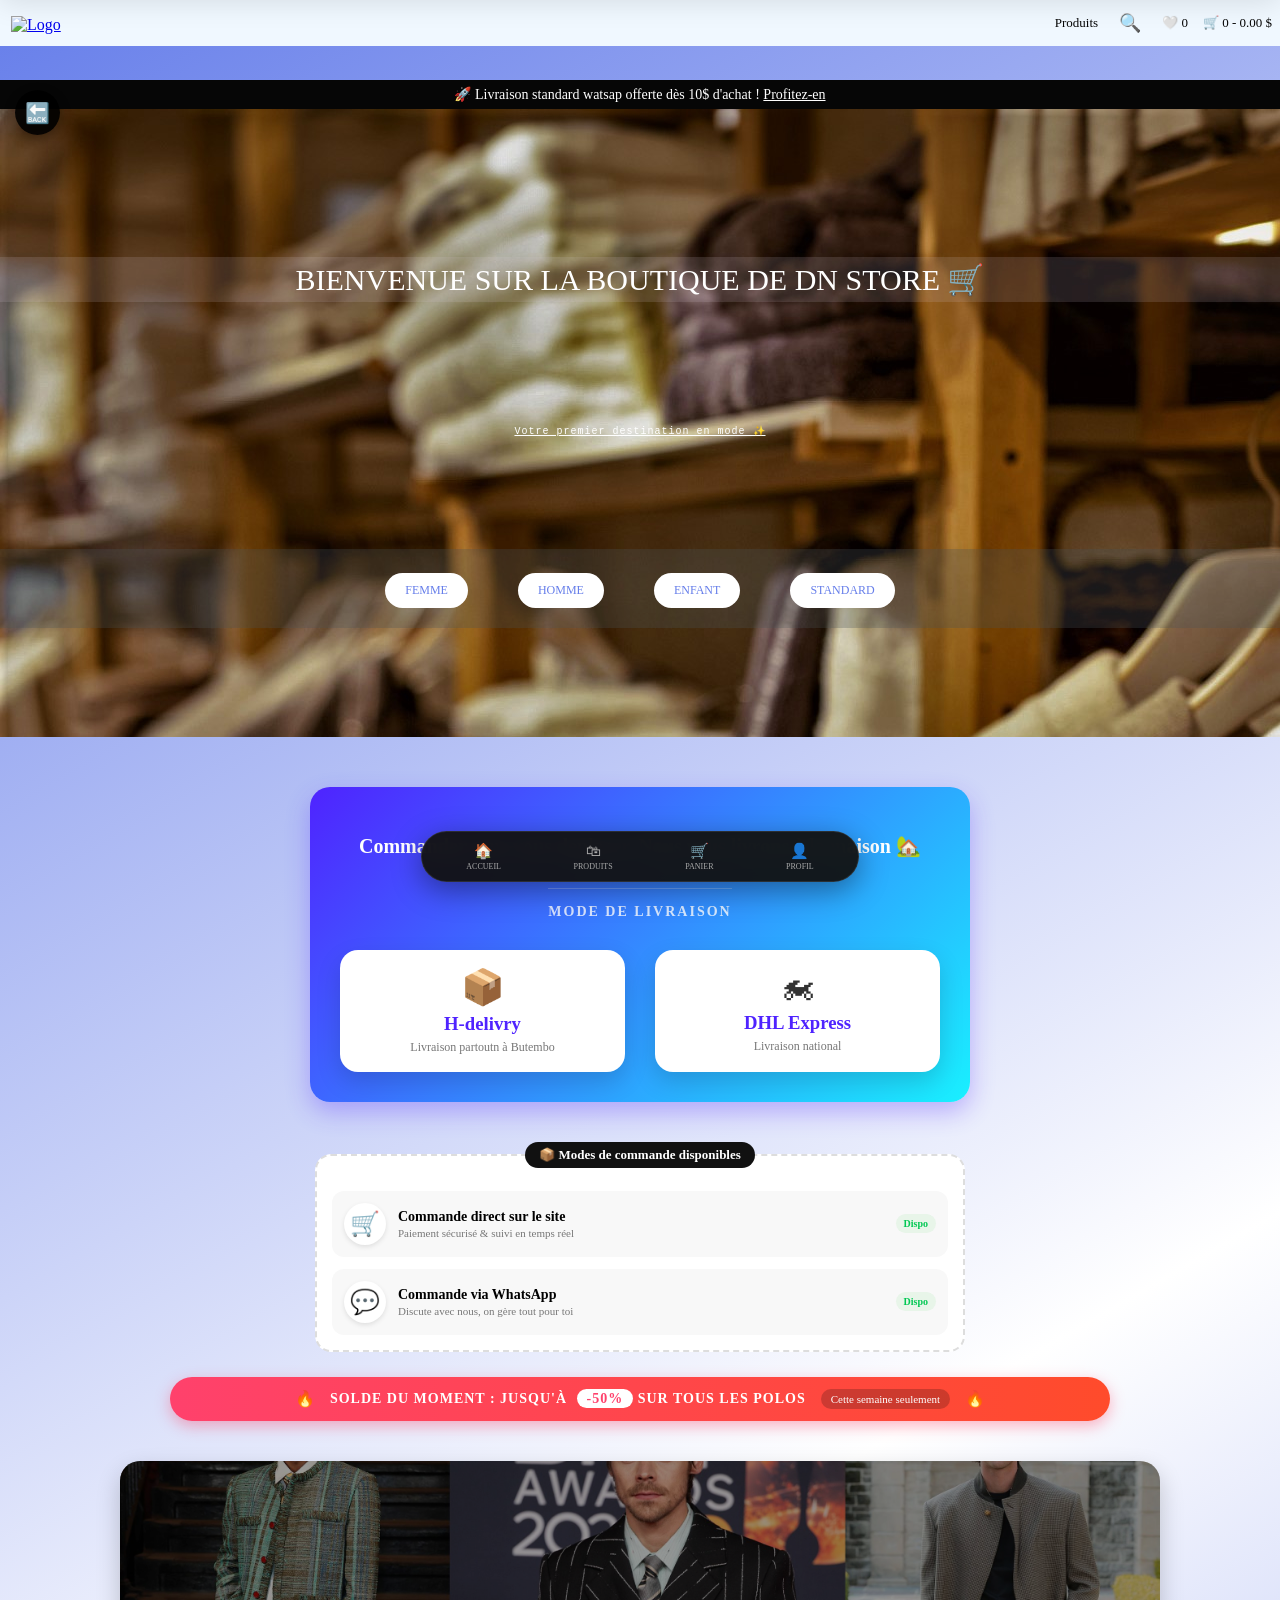
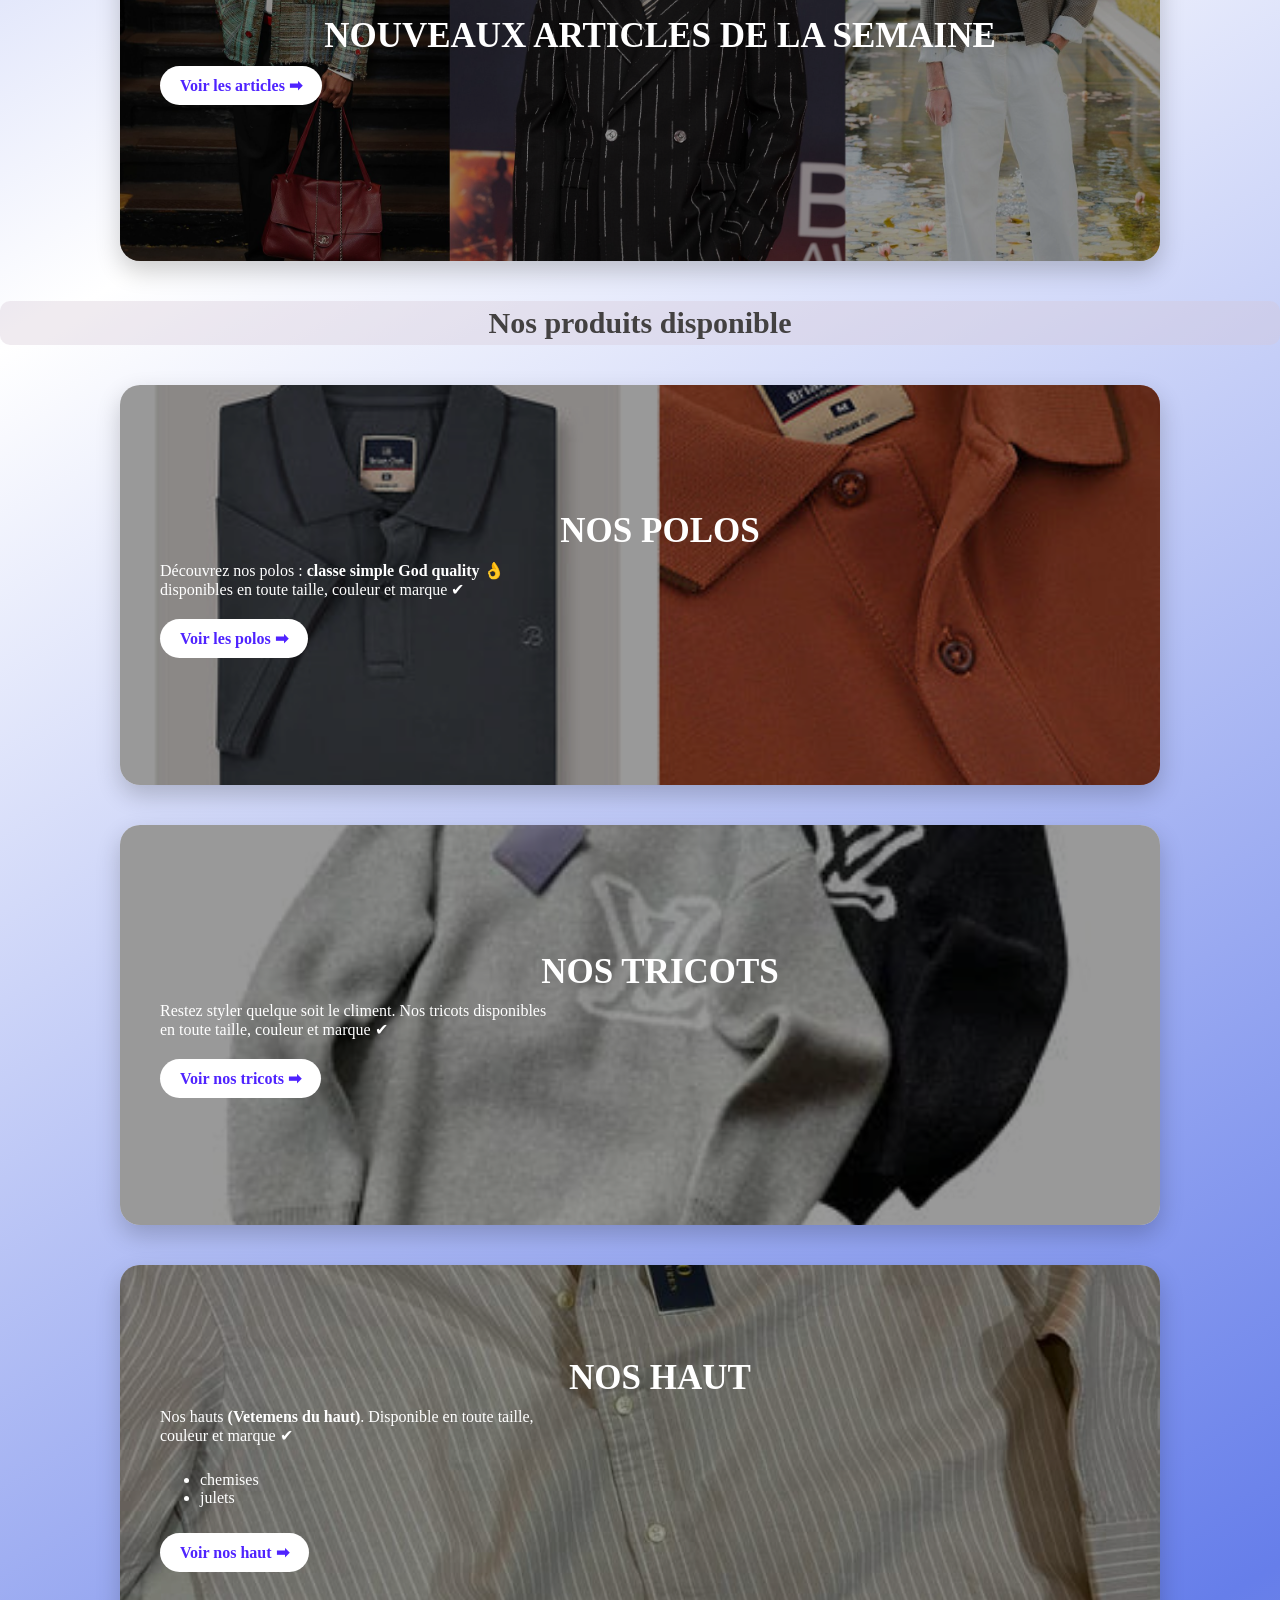
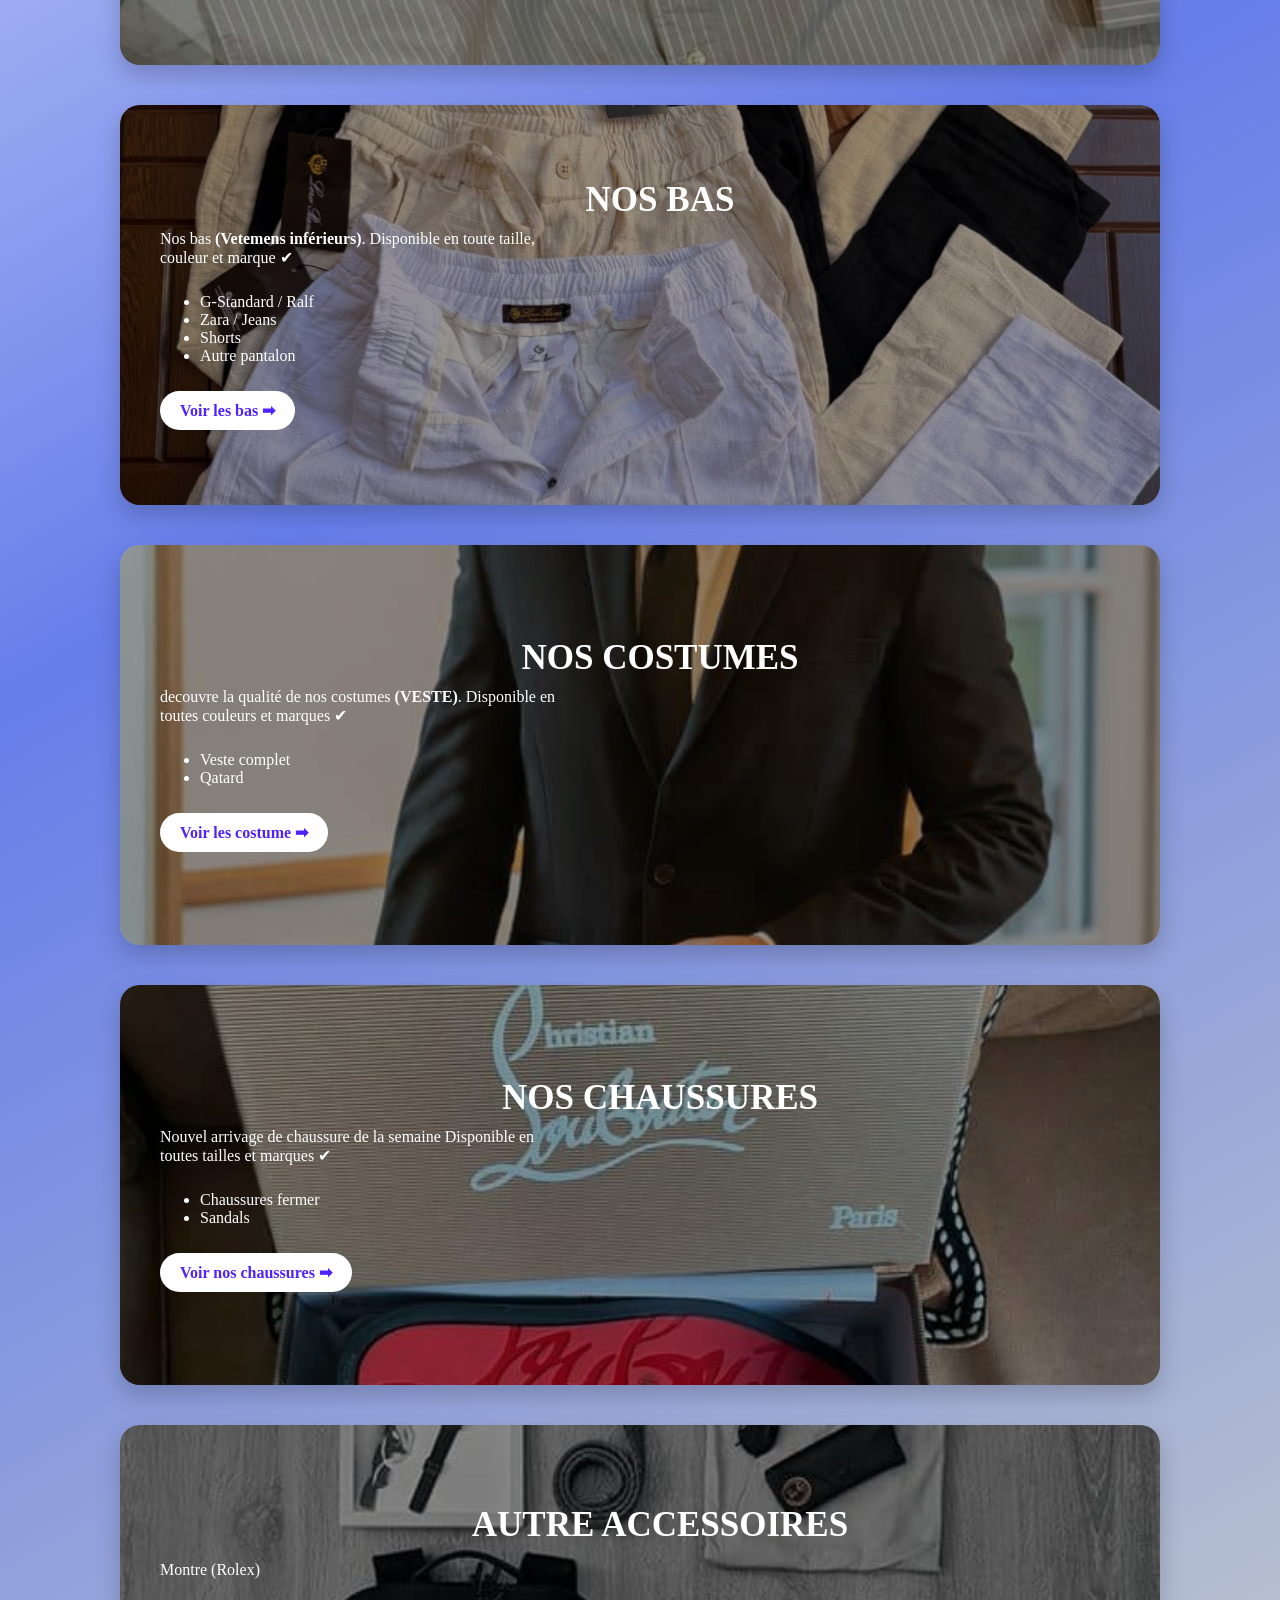
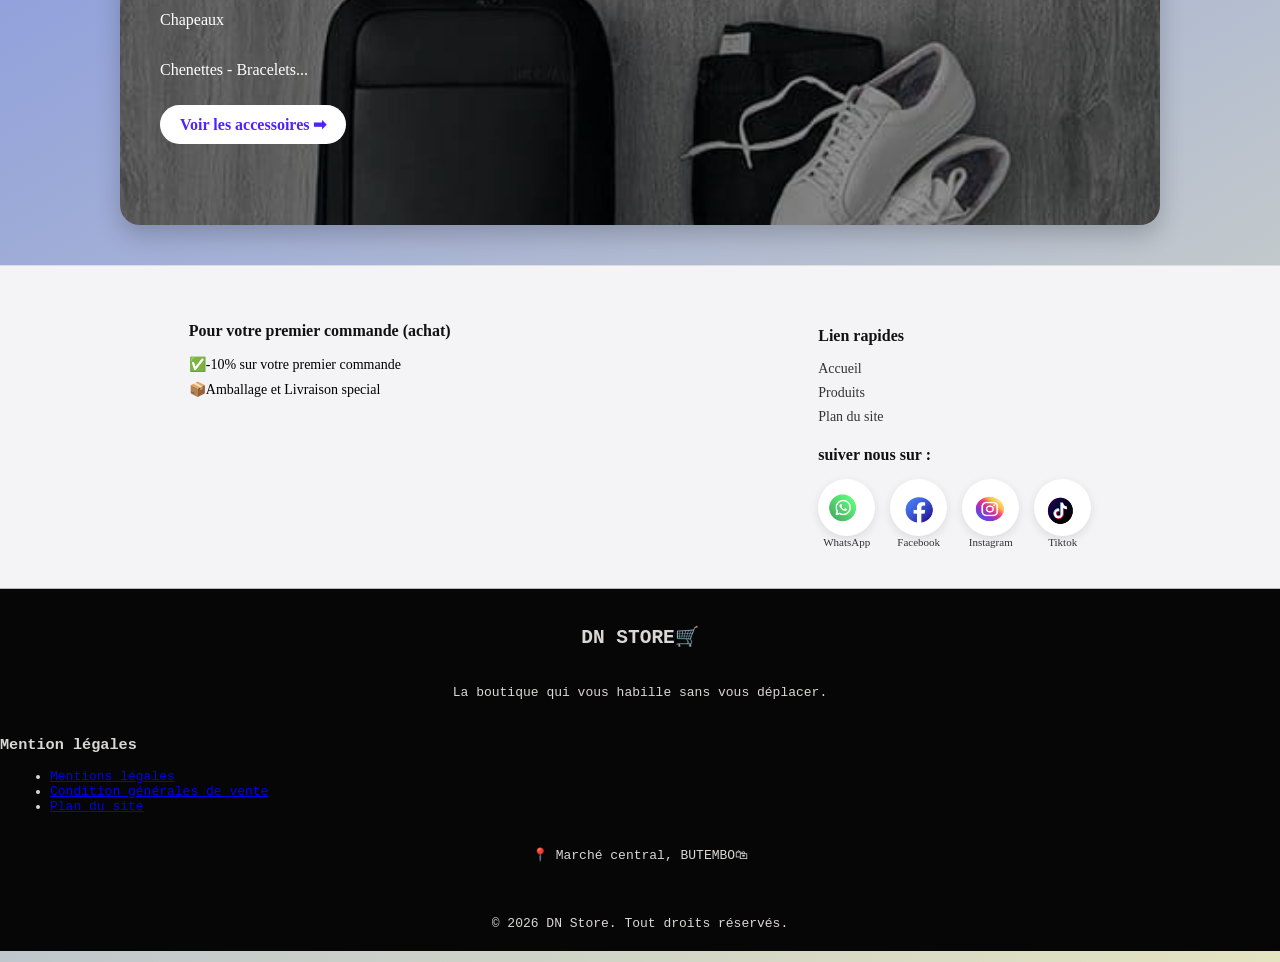
==== commit 2473f221: "Souvegarde admin produits" ====
--- a/index.html
+++ b/index.html
@@ -13,7 +13,6 @@
               <!-- GAUCHE : logo -->
               <div class="div1">
                 <a href="index.html"><img src="imgs/Logo-dav.png" alt="Logo" id="logo-principale"></a>
-                <a href="index.html" class="logo">DN Store</a>
               </div>
           
               <!-- DROITE : actions -->
@@ -345,7 +344,7 @@
       </script>
         <div class="nav-fleches">
         <button onclick="history.back()" title="Retour">🔙</button>
-        <button onclick="window.scrollTo({top:0, behavior:'smooth'})" title="Haut">🔝</button>
+        
       </div>
     </body>
 </html>
--- a/style.css
+++ b/style.css
@@ -2,22 +2,18 @@
 
 body{
   margin: 0;
+  padding-top: 80px ;
+  overflow-x: hidden;
   background: linear-gradient(150deg,#667eea 0%,#ffffff 30%, #667eea 60%, #e4e4c0 100%);
-  padding-top: 80px !important;
 }
 
 html{
   scroll-behavior: smooth;
 }
 
-body, html{
-  margin: 0 !important;
-  overflow-x: hidden !important;
-}
-
 h2{
-  font-weight: bold !important;
-  font-size: 25px !important;
+   text-align: center;
+   font-weight: bold;
 }
 h1{
   text-align: center;
@@ -25,84 +21,12 @@
   font-size: 30px;
 }
 
-h2{
-   text-align: center;
-   font-weight: bold;
-}
-
-/*debut du footer*/
-footer{
-  background-color: #060606;
-  color: #dad8d7;
-  font-family: monospace;
-  padding-top: 20px;
-  border-top: 1px solid #bdb7b7;
-  width: 100%;
-}
-
-footer ul{
-  margin: 0px;
-  padding: 0px;
-  display: inline-block;
-
-}
-
-footer li{
-  margin-left: 50px;
-  text-decoration: none;
-}
-
-footer p{
-  text-align: center;
-  padding: 20px;
-}
-
 img {
   max-width: 100%;
   height: auto;
 }
 
-.nav-class1{
-  width: 100%;
-  background-color: rgba(73, 84, 86, 0.296);
-  display: flex;
-  justify-content: center;
-  align-items: center;
-  padding: 15px 0;
-}
-
-.nav-links li{
-  list-style-type: none;
-  float: none;
-  margin: 0;
-}
-
-.nav-links{
-  display: flex;
-  justify-content: center;
-  gap: 40px;
-  margin: 0;
-  padding: 0;
-  list-style: none;
-}
-
-.nav-links li a{
-  display: inline-block;
-  background-color: white;
-  border-radius: 50px;
-  text-transform: uppercase;
-  padding: 10px 20px;
-  margin: 5px;
-  text-decoration: none;
-  color: #667eea;
-  font-size: 12px;
-  transition: 0.2s ease;
-}
-
-.nav-links li a:hover{
-  transform: scale(1.05);
-  box-shadow: 0 5px 15px rgba(0, 0, 0, 0.3);
-}
+
 
 .menu-fem, .menu-hom, .menu-enf, .menu-sta{
   border-top: 4px solid transparent;
@@ -135,37 +59,6 @@
   border-radius:20px;
 }
 
-/*pour le footer no scolling*/
-.bottom-nav{
-  position: fixed; bottom: 18px; left: 50%; width: 80%; max-width: 420px;
-  background: rgba(17,17,17,0.95); backdrop-filter: blur(10px);
-  display: flex; justify-content: space-around; align-items: center;
-  padding: 10px 8px; border-radius: 50px; z-index: 9999;
-  box-shadow: 0 8px 30px rgba(0,0,0,0.4); border: 1px solid rgba(255,255,255,0.1);
-  transform: translateX(-50%) translateY(0); opacity: 1; transition: all 0.35s ease;
-}
-.bottom-nav.hide{ transform: translateX(-50%) translateY(150px); opacity: 0; }
-.bottom-nav a{ color: #aaa; text-decoration: none; font-size: 8px; font-weight: 500; position: relative; display:flex; flex-direction:column; align-items:center; gap:2px; }
-.bottom-nav a.active, .bottom-nav a:hover{ color: #fff; transform: scale(1.05); }
-.bottom-nav a b{
-  background: #ff2a6d; 
-  width: 8px; height: 8px;
-  border-radius: 50%;
-  position: absolute; top: -4px; right: 2px;
-  font-size: 0; /*on cache le chiffre*/
-  border: 2px solid #111;
-  box-shadow: 0 0 0 rgba(255,42,109,0.4);
-  animation: pulse-dot 1.8s infinite;
-}
-.nav-item span{font-size: 15px;}
-.badge-new{ background: #00e676 !important; box-shadow: 0 0 0 rgba(0,230,118,0.4) !important; }
-#bottom-produits-badge{background: #00e676 !important;}
-
-@keyframes pulse-dot { 
-  0%{ box-shadow: 0 0 0 0 rgba(255,42,109,0.7);} 
-  70%{ box-shadow: 0 0 0 10px rgba(255,42,109,0);} 
-  100%{ box-shadow: 0 0 0 0 rgba(255,42,109,0); }
-}
 
 /* fin de styles generaux*/
 
@@ -324,6 +217,79 @@
 
 
 /* 3 NAVIGATION (liens et menu) */
+.nav-class1{
+  width: 100%;
+  background-color: rgba(73, 84, 86, 0.296);
+  display: flex;
+  justify-content: center;
+  align-items: center;
+  padding: 15px 0;
+}
+
+.nav-links li{
+  list-style-type: none;
+  float: none;
+  margin: 0;
+}
+
+.nav-links{
+  display: flex;
+  justify-content: center;
+  gap: 40px;
+  margin: 0;
+  padding: 0;
+  list-style: none;
+}
+
+.nav-links li a{
+  display: inline-block;
+  background-color: white;
+  border-radius: 50px;
+  text-transform: uppercase;
+  padding: 10px 20px;
+  margin: 5px;
+  text-decoration: none;
+  color: #667eea;
+  font-size: 12px;
+  transition: 0.2s ease;
+}
+
+.nav-links li a:hover{
+  transform: scale(1.05);
+  box-shadow: 0 5px 15px rgba(0, 0, 0, 0.3);
+}
+
+/*pour le footer no scolling*/
+.bottom-nav{
+  position: fixed; bottom: 18px; left: 50%; width: 80%; max-width: 420px;
+  background: rgba(17,17,17,0.95); backdrop-filter: blur(10px);
+  display: flex; justify-content: space-around; align-items: center;
+  padding: 10px 8px; border-radius: 50px; z-index: 9999;
+  box-shadow: 0 8px 30px rgba(0,0,0,0.4); border: 1px solid rgba(255,255,255,0.1);
+  transform: translateX(-50%) translateY(0); opacity: 1; transition: all 0.35s ease;
+}
+.bottom-nav.hide{ transform: translateX(-50%) translateY(150px); opacity: 0; }
+.bottom-nav a{ color: #aaa; text-decoration: none; font-size: 8px; font-weight: 500; position: relative; display:flex; flex-direction:column; align-items:center; gap:2px; }
+.bottom-nav a.active, .bottom-nav a:hover{ color: #fff; transform: scale(1.05); }
+.bottom-nav a b{
+  background: #ff2a6d; 
+  width: 8px; height: 8px;
+  border-radius: 50%;
+  position: absolute; top: -4px; right: 2px;
+  font-size: 0; /*on cache le chiffre*/
+  border: 2px solid #111;
+  box-shadow: 0 0 0 rgba(255,42,109,0.4);
+  animation: pulse-dot 1.8s infinite;
+}
+.nav-item span{font-size: 15px;}
+.badge-new{ background: #00e676 !important; box-shadow: 0 0 0 rgba(0,230,118,0.4) !important; }
+#bottom-produits-badge{background: #00e676 !important;}
+
+@keyframes pulse-dot { 
+  0%{ box-shadow: 0 0 0 0 rgba(255,42,109,0.7);} 
+  70%{ box-shadow: 0 0 0 10px rgba(255,42,109,0);} 
+  100%{ box-shadow: 0 0 0 0 rgba(255,42,109,0); }
+}
 
 /* fin du navigation*/
 
@@ -1091,6 +1057,36 @@
   letter-spacing: 0.3px;
   white-space: nowrap;
 }
+
+
+/*debut du footer*/
+footer{
+  background-color: #060606;
+  color: #dad8d7;
+  font-family: monospace;
+  padding-top: 20px;
+  border-top: 1px solid #bdb7b7;
+  width: 100%;
+}
+
+footer ul{
+  margin: 0px;
+  padding: 0px;
+  display: inline-block;
+
+}
+
+footer li{
+  margin-left: 50px;
+  text-decoration: none;
+}
+
+footer p{
+  text-align: center;
+  padding: 20px;
+}
+
+
 /*fin page produits*/
 
 
@@ -1200,6 +1196,8 @@
   border-radius: 10px;
   background-color: rgba(213, 198, 213, 0.35);
 }
+
+
 /* fin du pied de page*/
 
 
